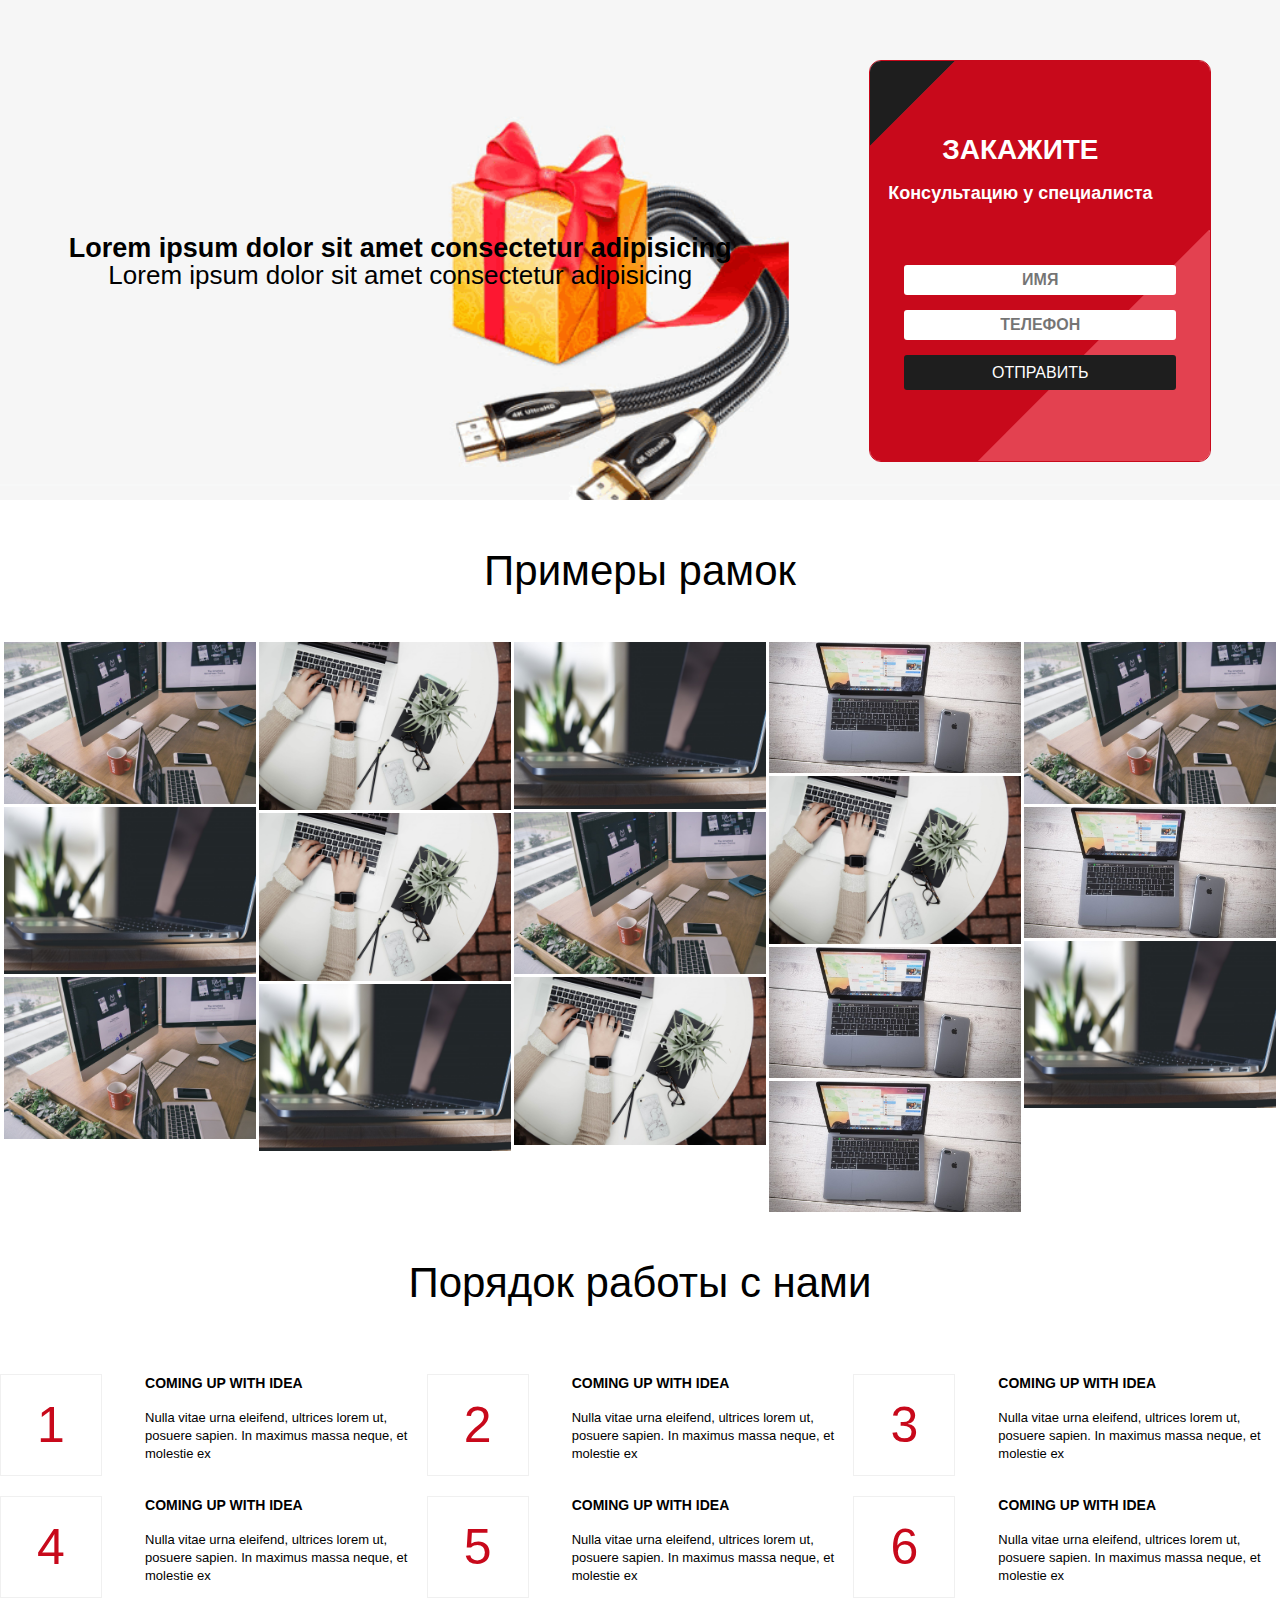
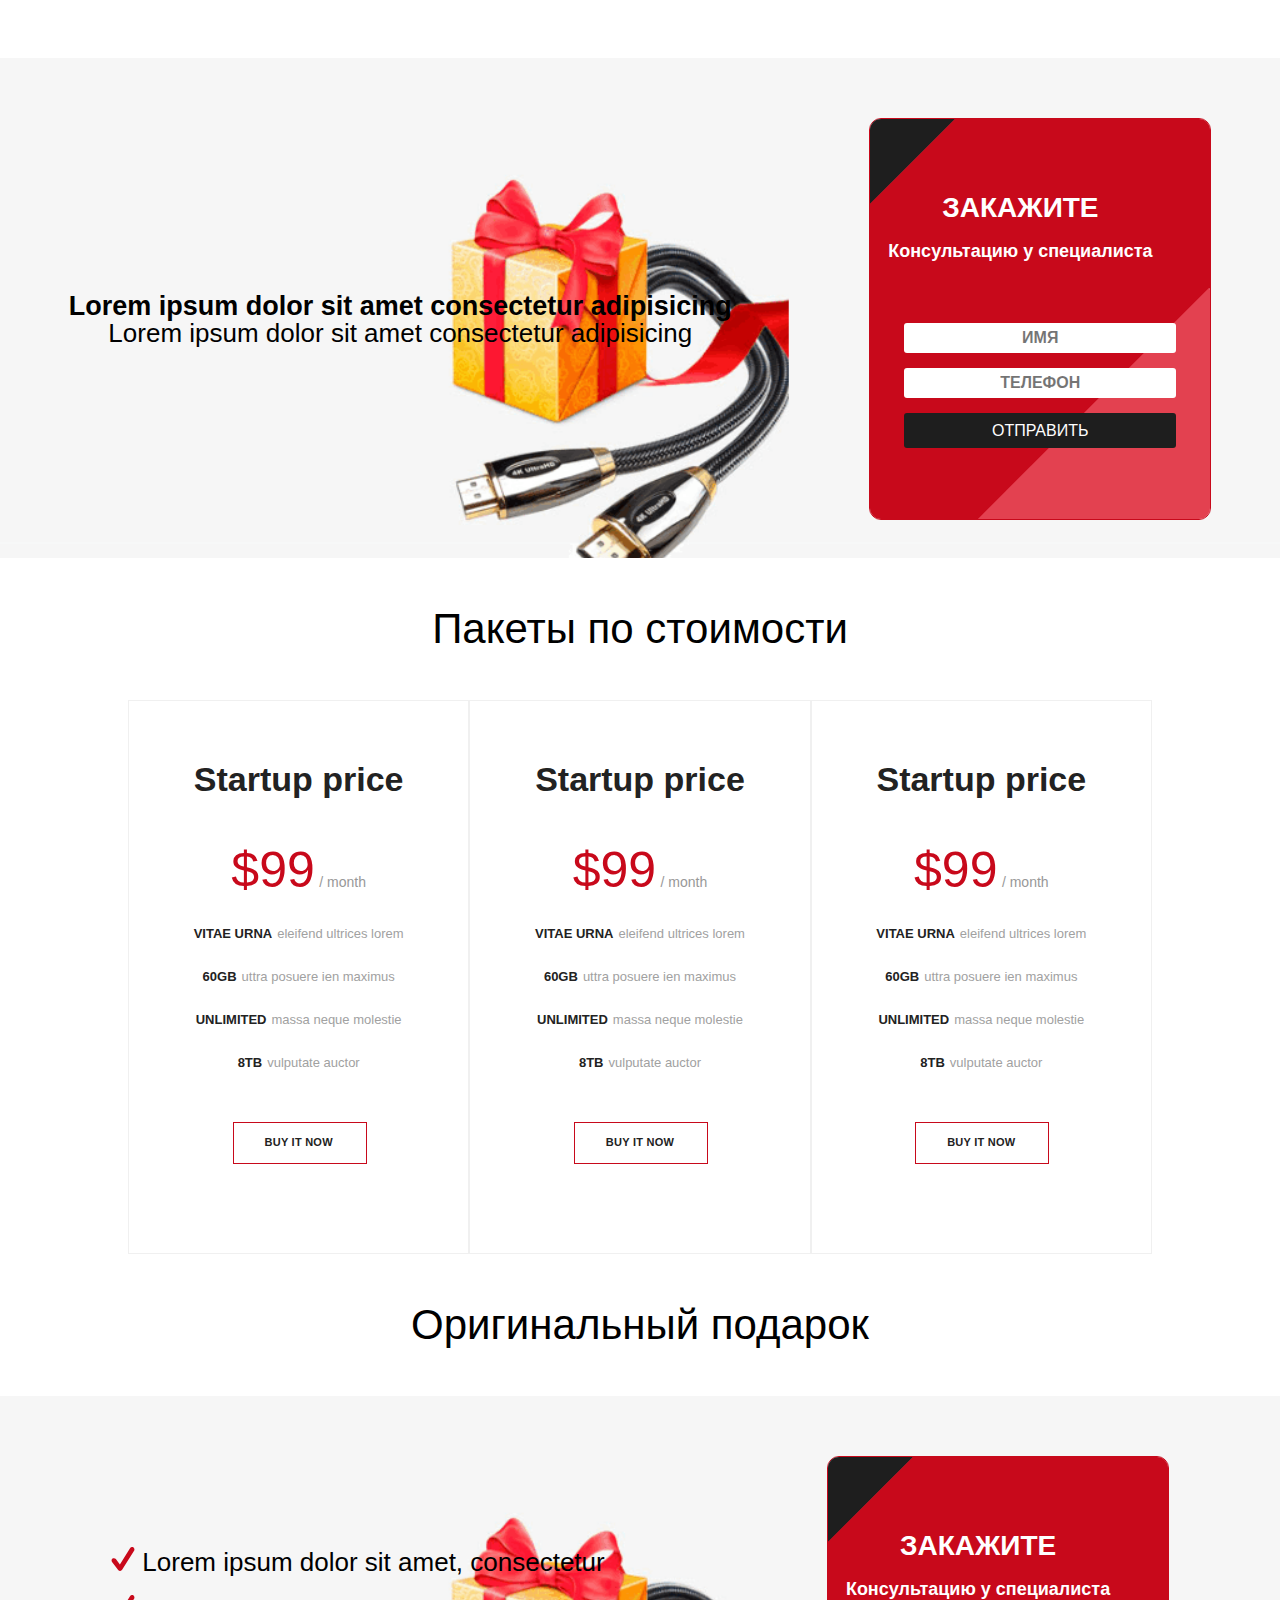
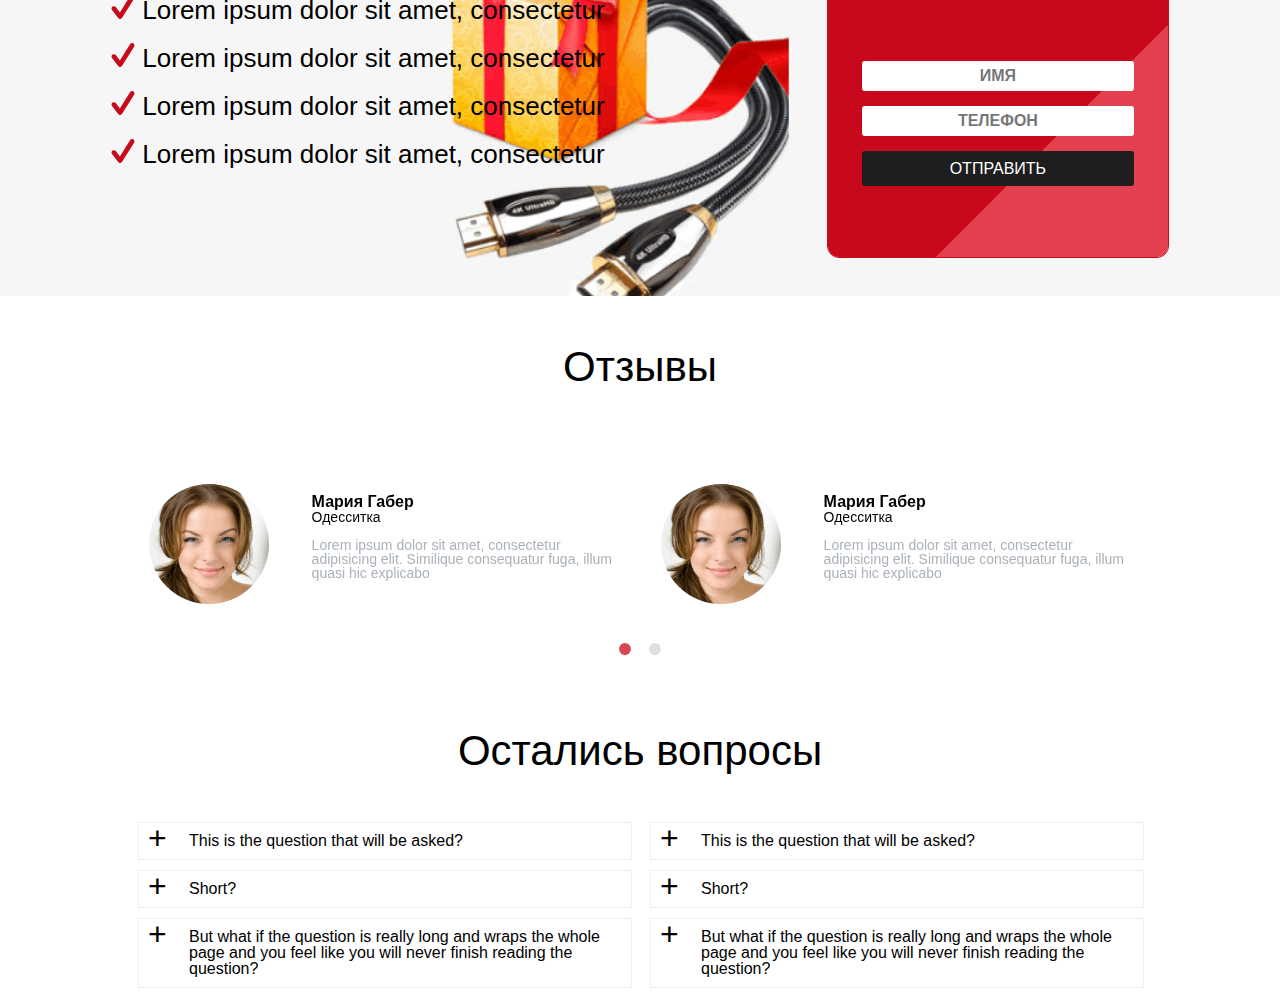
==== avtoramka.by/Individual_framework.html @ f60410a6 "init: add two projects" ====
<!DOCTYPE html>
<html lang="en">

<head>
    <meta charset="UTF-8">
    <meta name="viewport" content="width=device-width, initial-scale=1.0">
    <meta http-equiv="X-UA-Compatible" content="ie=edge">
    <title>Индивидуальные рамки</title>
    <link rel="stylesheet" type="text/css" href="css/normalize.css">
    <link rel="stylesheet" type="text/css" href="css/reset.css">
    <link rel="stylesheet" type="text/css" href="css/Individual_framework.css">
    <link rel='stylesheet' type="text/css" href='lib/unitegallery/css/unite-gallery.css' type='text/css' />
    <link rel='stylesheet' type="text/css" href='lib/unitegallery/ug-theme-tiles.js' type='text/css' />
    <link rel="stylesheet" type="text/css" href="lib/slick/slick.css"/>
    <link rel="stylesheet" type="text/css" href="lib/slick/slick-theme.css"/>
</head>

<body>
    <section class="promotional_offers">
        <div class="promotional_offers_bg">
            <div class="promotional_offers_bg_in">
                <div class="promotional_offers_text">
                    <div class="promotional_offers_span_h1">
                        Lorem ipsum dolor sit amet consectetur adipisicing
                    </div>
                    <div class="promotional_offers_span_text">
                        Lorem ipsum dolor sit amet consectetur adipisicing
                    </div>
                </div>
                <div class="offers_window">
                    <div class="black_elem_offers"></div>
                    <div class="red_elem_offers"></div>
                    <div class="red_lite_elem_offers"></div>
                    <div class="offers_window_text">
                        <div class="offers_window_text_one">ЗАКАЖИТЕ</div>
                        <div class="offers_window_text_two">Консультацию у специалиста</div>
                    </div>
                    <form action="" class="offers_window_form">
                        <input type="text" name="name" class="offers_window_input" placeholder="ИМЯ">
                        <input type="tel" name="tel" class="offers_window_input" placeholder="ТЕЛЕФОН">
                        <input type="submit" class="offers_window_submit" value="ОТПРАВИТЬ">
                    </form>
                </div>
            </div>
        </div>
    </section>
    <div class="container">
        <h2 class="class_h2">Примеры рамок</h2>
    </div>
    <div id="gallery" style="display:none;">

        <img alt="Image 1 Title" src="assets/img/mac_1.jpg" data-image="assets/img/mac_1.jpg"
            data-description="assets/img/mac_1.jpg" class="zoom_gallery">

        <img alt="Image 2 Title" src="assets/img/mac_2.jpg" data-image="assets/img/mac_2.jpg"
            data-description="assets/img/mac_2.jpg">

        <img alt="Image 2 Title" src="assets/img/mac_3.jpg" data-image="assets/img/mac_3.jpg"
            data-description="assets/img/mac_3.jpg">

        <img alt="Image 2 Title" src="assets/img/mac_4.jpg" data-image="assets/img/mac_4.jpg"
            data-description="assets/img/mac_4.jpg">
        <img alt="Image 1 Title" src="assets/img/mac_1.jpg" data-image="assets/img/mac_1.jpg"
            data-description="assets/img/mac_1.jpg">

        <img alt="Image 2 Title" src="assets/img/mac_2.jpg" data-image="assets/img/mac_2.jpg"
            data-description="assets/img/mac_2.jpg">

        <img alt="Image 2 Title" src="assets/img/mac_3.jpg" data-image="assets/img/mac_3.jpg"
            data-description="assets/img/mac_3.jpg">

        <img alt="Image 2 Title" src="assets/img/mac_4.jpg" data-image="assets/img/mac_4.jpg"
            data-description="assets/img/mac_4.jpg">
        <img alt="Image 1 Title" src="assets/img/mac_1.jpg" data-image="assets/img/mac_1.jpg"
            data-description="assets/img/mac_1.jpg">

        <img alt="Image 2 Title" src="assets/img/mac_2.jpg" data-image="assets/img/mac_2.jpg"
            data-description="assets/img/mac_2.jpg">

        <img alt="Image 2 Title" src="assets/img/mac_3.jpg" data-image="assets/img/mac_3.jpg"
            data-description="assets/img/mac_3.jpg">

        <img alt="Image 2 Title" src="assets/img/mac_4.jpg" data-image="assets/img/mac_4.jpg"
            data-description="assets/img/mac_4.jpg">
        <img alt="Image 1 Title" src="assets/img/mac_1.jpg" data-image="assets/img/mac_1.jpg"
            data-description="assets/img/mac_1.jpg">

        <img alt="Image 2 Title" src="assets/img/mac_2.jpg" data-image="assets/img/mac_2.jpg"
            data-description="assets/img/mac_2.jpg">

        <img alt="Image 2 Title" src="assets/img/mac_3.jpg" data-image="assets/img/mac_3.jpg"
            data-description="assets/img/mac_3.jpg">

        <img alt="Image 2 Title" src="assets/img/mac_4.jpg" data-image="assets/img/mac_4.jpg"
            data-description="assets/img/mac_4.jpg">

    </div>
    <div class="container">
        <h2 class="class_h2">Порядок работы с нами</h2>
    </div>
    <div class="advantages_block">
        <div class="advantages">
            <div class="advantages_numb_in">
                <div class="advantages_numb">
                    1
                </div>
                <div class="advantages_numb_text">
                    <h4 class="advantages_numb_h4">COMING UP WITH IDEA</h4>
                    <p class="advantages_numb_p">Nulla vitae urna eleifend, ultrices lorem ut, posuere sapien. In
                        maximus massa neque, et molestie ex</p>
                </div>
            </div>
            <div class="advantages_numb_in">
                <div class="advantages_numb">
                    2
                </div>
                <div class="advantages_numb_text">
                    <h4 class="advantages_numb_h4">COMING UP WITH IDEA</h4>
                    <p class="advantages_numb_p">Nulla vitae urna eleifend, ultrices lorem ut, posuere sapien. In
                        maximus massa neque, et molestie ex</p>
                </div>
            </div>
            <div class="advantages_numb_in">
                <div class="advantages_numb">
                    3
                </div>
                <div class="advantages_numb_text">
                    <h4 class="advantages_numb_h4">COMING UP WITH IDEA</h4>
                    <p class="advantages_numb_p">Nulla vitae urna eleifend, ultrices lorem ut, posuere sapien. In
                        maximus massa neque, et molestie ex</p>
                </div>
            </div>
        </div>
        <div class="advantages">
            <div class="advantages_numb_in">
                <div class="advantages_numb">
                    4
                </div>
                <div class="advantages_numb_text">
                    <h4 class="advantages_numb_h4">COMING UP WITH IDEA</h4>
                    <p class="advantages_numb_p">Nulla vitae urna eleifend, ultrices lorem ut, posuere sapien. In
                        maximus massa neque, et molestie ex</p>
                </div>
            </div>
            <div class="advantages_numb_in">
                <div class="advantages_numb">
                    5
                </div>
                <div class="advantages_numb_text">
                    <h4 class="advantages_numb_h4">COMING UP WITH IDEA</h4>
                    <p class="advantages_numb_p">Nulla vitae urna eleifend, ultrices lorem ut, posuere sapien. In
                        maximus massa neque, et molestie ex</p>
                </div>
            </div>
            <div class="advantages_numb_in">
                <div class="advantages_numb">
                    6
                </div>
                <div class="advantages_numb_text">
                    <h4 class="advantages_numb_h4">COMING UP WITH IDEA</h4>
                    <p class="advantages_numb_p">Nulla vitae urna eleifend, ultrices lorem ut, posuere sapien. In
                        maximus massa neque, et molestie ex</p>
                </div>
            </div>
        </div>
    </div>
    <section class="promotional_offers">
        <div class="promotional_offers_bg">
            <div class="promotional_offers_bg_in">
                <div class="promotional_offers_text">
                    <div class="promotional_offers_span_h1">
                        Lorem ipsum dolor sit amet consectetur adipisicing
                    </div>
                    <div class="promotional_offers_span_text">
                        Lorem ipsum dolor sit amet consectetur adipisicing
                    </div>
                </div>
                <div class="offers_window">
                    <div class="black_elem_offers"></div>
                    <div class="red_elem_offers"></div>
                    <div class="red_lite_elem_offers"></div>
                    <div class="offers_window_text">
                        <div class="offers_window_text_one">ЗАКАЖИТЕ</div>
                        <div class="offers_window_text_two">Консультацию у специалиста</div>
                    </div>
                    <form action="" class="offers_window_form">
                        <input type="text" name="name" class="offers_window_input" placeholder="ИМЯ">
                        <input type="tel" name="tel" class="offers_window_input" placeholder="ТЕЛЕФОН">
                        <input type="submit" class="offers_window_submit" value="ОТПРАВИТЬ">
                    </form>
                </div>
            </div>
        </div>
    </section>
    <div class="container">
        <h2 class="class_h2">Пакеты по стоимости</h2>
    </div>
    <div class="container">
        <div class="Packages">
            <div class="Packages_in">
                <div class="price-item">
                    <h3 class="packages_h3">Startup price</h3>
                    <p class="hide-more-text">Lorem ipsum dolor sit amet, consec tetur adipiscing elit. Curabitur
                        feugiat feugiat and brane</p>
                    <p class="price-val">
                        <strong>$99</strong>
                        <span>/ month</span>
                    </p>
                    <ul>
                        <li><span>vitae urna</span>eleifend ultrices lorem</li>
                        <li><span>60Gb</span>uttra posuere ien maximus</li>
                        <li><span>unlimited</span>massa neque molestie</li>
                        <li><span>8Tb</span>vulputate auctor</li>
                    </ul>
                    <div role="button">
                        <a href="#" class="btn btn-primary" role="button">buy it now</a>
                    </div>
                    <p class="hide-text">* eleifend ultrices lorem uttra posuere sapien maximus massa neque, et molestie
                        ex vulputate auctor</p>
                </div>
                <div class="price-item">
                    <h3 class="packages_h3">Startup price</h3>
                    <p class="hide-more-text">Lorem ipsum dolor sit amet, consec tetur adipiscing elit. Curabitur
                        feugiat feugiat and brane</p>
                    <p class="price-val">
                        <strong>$99</strong>
                        <span>/ month</span>
                    </p>
                    <ul>
                        <li><span>vitae urna</span>eleifend ultrices lorem</li>
                        <li><span>60Gb</span>uttra posuere ien maximus</li>
                        <li><span>unlimited</span>massa neque molestie</li>
                        <li><span>8Tb</span>vulputate auctor</li>
                    </ul>
                    <div role="button">
                        <a href="#" class="btn btn-primary" role="button">buy it now</a>
                    </div>
                    <p class="hide-text">* eleifend ultrices lorem uttra posuere sapien maximus massa neque, et molestie
                        ex vulputate auctor</p>
                </div>
                <div class="price-item">
                    <h3 class="packages_h3">Startup price</h3>
                    <p class="hide-more-text">Lorem ipsum dolor sit amet, consec tetur adipiscing elit. Curabitur
                        feugiat feugiat and brane</p>
                    <p class="price-val">
                        <strong>$99</strong>
                        <span>/ month</span>
                    </p>
                    <ul>
                        <li><span>vitae urna</span>eleifend ultrices lorem</li>
                        <li><span>60Gb</span>uttra posuere ien maximus</li>
                        <li><span>unlimited</span>massa neque molestie</li>
                        <li><span>8Tb</span>vulputate auctor</li>
                    </ul>
                    <div role="button">
                        <a href="#" class="btn btn-primary" role="button">buy it now</a>
                    </div>
                    <p class="hide-text">* eleifend ultrices lorem uttra posuere sapien maximus massa neque, et molestie
                        ex vulputate auctor</p>
                </div>
            </div>
        </div>
    </div>
    <div class="container">
        <h2 class="class_h2">Оригинальный подарок</h2>
    </div>
    <section class="promotional_offers">
        <div class="promotional_offers_bg">
            <div class="promotional_offers_bg_in">
                <div class="promotional_offers_text">
                    <ul class="gift_list_style">
                        <li>
                            Lorem ipsum dolor sit amet, consectetur
                        </li>
                        <li>
                            Lorem ipsum dolor sit amet, consectetur
                        </li>
                        <li>
                            Lorem ipsum dolor sit amet, consectetur
                        </li>
                        <li>
                            Lorem ipsum dolor sit amet, consectetur
                        </li>
                        <li>
                            Lorem ipsum dolor sit amet, consectetur
                        </li>

                    </ul>
                </div>
                <div class="offers_window offers_window_second">
                    <div class="black_elem_offers"></div>
                    <div class="red_elem_offers"></div>
                    <div class="red_lite_elem_offers"></div>
                    <div class="offers_window_text">
                        <div class="offers_window_text_one">ЗАКАЖИТЕ</div>
                        <div class="offers_window_text_two">Консультацию у специалиста</div>
                    </div>
                    <form action="" class="offers_window_form">
                        <input type="text" name="name" class="offers_window_input" placeholder="ИМЯ">
                        <input type="tel" name="tel" class="offers_window_input" placeholder="ТЕЛЕФОН">
                        <input type="submit" class="offers_window_submit" value="ОТПРАВИТЬ">
                    </form>
                </div>
            </div>
        </div>
    </section>
    <div class="container margin_for_reviews">
        <h2 class="class_h2">Отзывы</h2>
    </div>
    <div class="reviews-block">
            <div class="reviews">
                <div class="review flex">
                    <div class="review-photo"></div>
                    <div class="review-info">
                        <div class="review-author-name">Мария Габер</div>
                        <div class="review-author-status">Одесситка</div>
                        <div class="review-text">Lorem ipsum dolor sit amet, consectetur adipisicing elit. Similique
                            consequatur fuga, illum quasi hic explicabo</div>
                    </div>
                </div>
                <div class="review flex">
                    <div class="review-photo"></div>
                    <div class="review-info">
                        <div class="review-author-name">Мария Габер</div>
                        <div class="review-author-status">Одесситка</div>
                        <div class="review-text">Lorem ipsum dolor sit amet, consectetur adipisicing elit. Similique
                            consequatur fuga, illum quasi hic explicabo</div>
                    </div>
                </div>
                <div class="review flex">
                    <div class="review-photo"></div>
                    <div class="review-info">
                        <div class="review-author-name">Мария Габер</div>
                        <div class="review-author-status">Одесситка</div>
                        <div class="review-text">Lorem ipsum dolor sit amet, consectetur adipisicing elit. Similique
                            consequatur fuga, illum quasi hic explicabo</div>
                    </div>
                </div>
            </div>
        </div>
    <div class="container">
        <h2 class="class_h2">Остались вопросы</h2>
    </div>
    <div class="container">
        <div class="faq_block">
            <div class="content">
                    <div>
                        <input type="checkbox" id="question1" name="q" class="questions">
                        <div class="plus">+</div>
                        <label for="question1" class="question">
                            This is the question that will be asked?
                        </label>
                        <div class="answers">
                            What if the answer is really long and wraps the whole page and you never want to finish it
                            but you have to because its the answer!
                        </div>
                    </div>

                    <div>
                        <input type="checkbox" id="question2" name="q" class="questions">
                        <div class="plus">+</div>
                        <label for="question2" class="question">
                            Short?
                        </label>
                        <div class="answers">
                            short!
                        </div>
                    </div>

                    <div>
                        <input type="checkbox" id="question3" name="q" class="questions">
                        <div class="plus">+</div>
                        <label for="question3" class="question">
                            But what if the question is really long and wraps the whole page and you feel like you will
                            never finish reading the question?
                        </label>
                        <div class="answers">
                            This is the answer!
                        </div>
                    </div>
            </div>
            <div class="content">
                    <div>
                        <input type="checkbox" id="question4" name="q" class="questions">
                        <div class="plus">+</div>
                        <label for="question4" class="question">
                            This is the question that will be asked?
                        </label>
                        <div class="answers">
                            What if the answer is really long and wraps the whole page and you never want to finish it
                            but you have to because its the answer!
                        </div>
                    </div>

                    <div>
                        <input type="checkbox" id="question5" name="q" class="questions">
                        <div class="plus">+</div>
                        <label for="question5" class="question">
                            Short?
                        </label>
                        <div class="answers">
                            short!
                        </div>
                    </div>

                    <div>
                        <input type="checkbox" id="question6" name="q" class="questions">
                        <div class="plus">+</div>
                        <label for="question6" class="question">
                            But what if the question is really long and wraps the whole page and you feel like you will
                            never finish reading the question?
                        </label>
                        <div class="answers">
                            This is the answer!
                        </div>
                    </div>
            </div>    
        </div>
    </div>
    <script type='text/javascript' src='http://ajax.googleapis.com/ajax/libs/jquery/1.11.1/jquery.min.js'></script>
    <script type='text/javascript' src='lib/unitegallery/unitegallery.min.js'></script>
    <script type='text/javascript' src='lib/unitegallery/ug-theme-tiles.js'></script>
    <script type='text/javascript' src='lib/slick/reviews.js'></script>
    <script type='text/javascript' src='lib/slick/slick.min.js'></script>
    <script type="text/javascript">
        jQuery(document).ready(function () {
            jQuery("#gallery").unitegallery();
            tiles_type: "justified"
        });
    </script>
</body>

</html>
---- avtoramka.by/css/Individual_framework.css ----
body{font-family:Lato,sans-serif}
.container{width:80%;margin:0 auto}
.promotional_offers{position:relative}
.promotional_offers_bg{background:url(../assets/img/14.-2-1024x435.png) center center;background-repeat:no-repeat;background-size:cover;width:100%;min-height:500px;position:relative}
.promotional_offers_bg_in{display:flex;justify-content:space-around;flex-wrap:wrap;position:relative;top:60px}
.promotional_offers_text{display:flex;flex-direction:column;justify-content:center;align-items:center}
.promotional_offers_span_h1{display:inline-block;font-size:32px;font-weight:900}
.promotional_offers_span_text{display:inline-block;font-size:26px}
.offers_window{width:340px;height:400px;border:1px solid #c8091b;overflow:hidden;border-radius:12px;position:relative}
.black_elem_offers{width:250px;height:60px;background-color:#1e1e1e;transform:rotate(135deg);position:relative;right:112px}
.red_elem_offers{width:656px;height:300px;background-color:#c8091b;transform:rotate(135deg);position:relative;right:241px}
.red_lite_elem_offers{width:356px;height:300px;background-color:#e34150;transform:rotate(135deg);position:relative;left:141px;bottom:109px}
.offers_window_text{position:absolute;top:75px;left:18px;text-align:center}
.offers_window_form{position:absolute;top:189px;text-align:center}
.offers_window_text_one{font-size:28px;font-weight:900;font-family:Lato,sans-serif;color:#fff}
.offers_window_text_two{font-size:18px;font-weight:900;font-family:Lato,sans-serif;color:#fff; margin-top: 20px;}
.offers_window_input{width:80%;height:30px;border-radius:3px;border:none;outline:0;margin-top:15px;text-align:center;font-weight:900}
.offers_window_submit{width:80%;height:35px;border-radius:3px;border:none;outline:0;background:#1e1e1e;color:#fff;margin-top:15px;cursor:pointer}
.class_h2{font-size:42px;width:100%;text-align:center;margin:50px 0}
.ug-thumb-wrapper.ug-tile.ug-tile-clickable:hover{transform:scale(1.03);transition:.5s}
.advantages_block{flex-wrap:wrap;margin-bottom:60px}
.advantages{display:flex;justify-content:center}
.advantages_numb{position:relative;flex-basis:100px;border:1px solid #f0f0f0;font-size:50px;line-height:2em;font-weight:500;text-align:center;color:#c8091b}
.advantages_numb_in{flex-basis:426.66px;justify-content:space-between;display:flex;margin-top:20px;margin-right:15px}
.advantages_numb_h4{font-size:14px;line-height:1.4em;text-align:left;padding-bottom:15px;text-transform:uppercase;font-weight:900}
.advantages_numb_text{flex-basis:266.66px}
.advantages_numb_p{font-size:13px;line-height:1.4em;text-align:left;margin-bottom:0}
.Packages{width:100%}
.Packages_in{display:flex;flex-basis:1208.72px;justify-content:space-between}
.packages_cart{flex-basis:297.98px;background:#fff;z-index:2;text-align:center;border:1px solid #f0f0f0;padding:55px 40px 70px;transition:all .35s ease-out;-webkit-transition:all .35s ease-out;-ms-transition:all .35s ease-out}
.packages_h3{margin:0;color:#222;font-weight:700;text-align:center;font-size:34px;line-height:1.4em;padding-bottom:25px}
.price-val span{font-size:14px;color:#989898}
.price-val strong{font-size:50px;line-height:1em;display:inline-block;font-weight:500;color:#c8091b}
.price-val{padding-bottom:30px}
.price-item-wrap{position:relative;width:100%;height:510px}
.price-item{position:relative;flex-basis:297.98px;background:#fff;z-index:2;text-align:center;border:1px solid #f0f0f0;padding:55px 40px 70px;transition:all .35s ease-out;-webkit-transition:all .35s ease-out;-ms-transition:all .35s ease-out}
.price-item h3{font-size:34px;line-height:1.4em;padding-bottom:25px}
.price-val{padding-bottom:30px}
.price-val b,.price-val strong{font-size:50px;line-height:1em;display:inline-block;font-weight:500}
.price-val span{font-size:14px;color:#989898}
.price-item ul{padding-bottom:20px}
.price-item ul li{font-size:13px;color:#a1a1a1;line-height:1.4em;padding-bottom:25px}
.price-item ul li span{font-weight:700;color:#222;text-transform:uppercase;padding-right:5px}
.price-item .hide-text{color:#a1a1a1;display:inline-block;position:relative;width:100%;overflow:hidden;visibility:hidden;opacity:0;height:0;transition:all .35s ease-out;-webkit-transition:all .35s ease-out;-ms-transition:all .35s ease-out}
.hide-more-text{display:inline-block;position:relative;width:100%;overflow:hidden;visibility:hidden;opacity:0;height:0;transition:all .35s ease-out;-webkit-transition:all .35s ease-out;-ms-transition:all .35s ease-out}
@media (min-width:992px){
.is-builder .hide-more-text,.is-builder .hide-text,.price-item:hover .hide-more-text,.price-item:hover .hide-text{visibility:visible;opacity:1}
.is-builder .hide-more-text,.price-item:hover .hide-more-text{margin-bottom:30px;height:70px}
.is-builder .hide-text,.price-item:hover .hide-text{height:65px;margin-top:30px}
.is-builder .price-item,.price-item:hover{margin-top:-100px}
.is-builder .price-item,.price-item:hover{left:0;right:0}
}
@media (max-width:992px){
.price-item-wrap{height:auto}
.price-item{left:auto;position:relative;right:auto;margin-bottom:50px}
}
@media (max-width:766px){
.price-item{padding:45px 30px 40px}
.price-item h3{font-size:26px;line-height:1.1em}
.price-val b,.price-val strong{font-size:40px;line-height:1em}
}
.btn-primary{height:50px;line-height:50px;padding:14px 32px;text-align:center;font-size:11px;text-transform:uppercase;font-weight:600;letter-spacing:.25px;color:#222;background:0 0;position:relative;border:0 none;outline:0;transition:all .25s ease-out;-webkit-transition:all .25s ease-out;-ms-transition:all .25s ease-out;text-decoration:none}
.btn-primary:before{content:'';position:absolute;left:0;top:0;width:100%;height:100%;border:1px solid #222;transform:scale(1.2);-webkit-transform:scale(1.2);-ms-transform:scale(1.2);transform-origin:center center;z-index:5;transition:all .25s ease-out;-webkit-transition:all .25s ease-out;-ms-transition:all .25s ease-out;opacity:0}
.btn-primary:after{content:'';position:absolute;left:0;top:0;width:100%;height:100%;border:1px solid #c8091b;transform-origin:center center;z-index:5;transition:all .3s ease-out;-webkit-transition:all .3s ease-out;-ms-transition:all .25s ease-out}
.btn-primary:hover:before{transform:scale(1);-webkit-transform:scale(1);-ms-transform:scale(1);opacity:1}
.btn-primary:hover:after{transform:scale(.8);-webkit-transform:scale(.8);-ms-transform:scale(.8);opacity:0}
.btn-primary:hover{color:#c8091b}
.btn-primary.input-send{border:1px solid #fff}
.btn-primary.input-send:hover{border-color:#222;color:#fff}
.btn-primary.input-send.white-b{border-color:#fff;color:#fff}
.btn-primary.input-send.white-b:hover{color:#222;border-color:#222}
.gift_list_style li{font-size:26px;margin:20px 0}
.gift_list_style ::before{content:url(../assets/img/svg/checkmark_83735.svg);width:1.5rem;height:1.5rem;display:inline-block}
.reviews-block{background-color:#fff;padding:1em;max-width:80%;margin:0 auto}
.review.flex{display:flex !important;height: 180px;justify-content:space-around;align-items:center}
.review{outline:0}
.review-photo{background-image:url(../assets/img/author-photo.jpg);background-repeat:no-repeat;background-position:50%;border-radius:50%;background-size:cover;width:120px;height:120px}
.review-info{max-width:60%;font-size:14px}
.review-author-name{font-weight:600;font-size:16px}
.review-author-status{font-size:14px}
.review-text{padding:1em 0;color:#abb2b9}
.faq_block{display:flex}
.content{width:50%;padding:20px;padding:0 60px 0 0;margin:0 10px}
.centerplease{margin:0 auto;max-width:270px;font-size:40px}
.question{position:relative;background:0 0;border:1px solid #f0f0f0;margin:0;padding:10px 10px 10px 50px;display:block;width:100%;cursor:pointer}
.answers{padding:0 15px;margin:5px 0;height:0;overflow:hidden;z-index:-1;position:relative;opacity:0;-webkit-transition:.7s ease;-moz-transition:.7s ease;-o-transition:.7s ease;transition:.7s ease}
.questions:checked~.answers{height:auto;opacity:1;padding:15px}
.plus{position:absolute;margin-left:10px;z-index:5;font-size:2em;line-height:100%;-webkit-user-select:none;-moz-user-select:none;-ms-user-select:none;-o-user-select:none;user-select:none;-webkit-transition:.3s ease;-moz-transition:.3s ease;-o-transition:.3s ease;transition:.3s ease}
.questions:checked~.plus{-webkit-transform:rotate(45deg);-moz-transform:rotate(45deg);-o-transform:rotate(45deg);transform:rotate(45deg)}
.questions{display:none}
@media (max-width:1400px){
.promotional_offers_span_h1{font-size:27px}
}
@media (max-width:1120px){
.promotional_offers{height:940px}
.offers_window{position:relative;top:444px}
.promotional_offers_text{position:relative;top:169px}
.offers_window_second{top:390px!important}
.margin_for_reviews{margin-top:210px}
.gift_list_style{width: 762.47px;text-align: center;}
.advantages{flex-wrap: wrap;}
.promotional_offers_text {text-align: center;}
}
@media (max-width:900px){
    .Packages_in {
        flex-wrap: wrap;
        justify-content: center;
    }
    .faq_block {
        flex-wrap: wrap;
        justify-content: center;
    }
    .gift_list_style {
        width: 100%;
    }
    .class_h2 {
        font-size: 35px;
    }
}
@media (max-width: 500px){
    .review-photo {
        display: none;
    }
    }

@media (max-width: 414px){
    .promotional_offers {
        height: 1045px;
    }
    }
@media (max-width: 375px){
.promotional_offers {
    height: 1040px;
}
}
---- avtoramka.by/lib/unitegallery/css/unite-gallery.css ----
.---------Protection--------{}

.ug-gallery-wrapper, 
.ug-gallery-wrapper *{
	transition: all !important;
	-o-transition: all !important;
	-webkit-transition: all;
	-moz-transition: all !important;
	-ms-transition: all !important;
	max-width:none;
}

.ug-gallery-wrapper{
	z-index:0;
} 

.ug-item-wrapper img{
	width:auto;
	max-width:none;
	margin:0px;
	padding:0px;
}

.ug-videoplayer-wrapper video{
	height:100%;
	width:100%;
	visibility: visible !important;
}


.---------General_Styles--------{}

.ug-rtl{
	direction:rtl;
}

.ug-gallery-wrapper{
	overflow:hidden;
	position:relative;
	font-family:Arial, Helvetica, sans-serif;
}

.ug-error-message{
	text-align:center;
	padding-top:30px;
	padding-bottom:30px;
	font-size:20px;
	color:#F30D0D;
}

.ug-error-message-wrapper{
	width:100%;
	height:100%;
	border:1px solid black;
}

.ug-gallery-wrapper .ug-canvas-pie{
	position:absolute;
	z-index:4;
}

.ug-gallery-wrapper .ug-progress-bar{
	position:absolute;
	overflow:hidden;
	z-index:4;
}

.ug-gallery-wrapper .ug-progress-bar-inner{
	xposition:absolute;
}

.ug-gallery-wrapper.ug-fullscreen{
	height: 100% !important;
	width: 100% !important;
	max-width:none !important;
	max-height:none !important;
}

.ug-gallery-wrapper.ug-fake-fullscreen{
	position: fixed !important;
	height: auto !important;
	width: auto !important;
	max-width:none !important;
	max-height:none !important;
	margin: 0px !important;
	padding: 0px !important;
	top: 0px !important;
	left: 0px !important;
	bottom: 0px !important;
	right: 0px !important;
	z-index: 999999 !important;
}

.ug-body-fullscreen{
	overflow: hidden !important;
	height: 100% !important;
	width: 100% !important;
	margin:0px !important;
	padding:0px !important;	
}

.ug-gallery-wrapper .ug-preloader-trans{
	display:block;
	height:35px;
	width:32px;
	height:32px;
	background-image:url('../images/loader_skype_trans.gif');
	background-repeat:no-repeat;
}


.--------------SLIDER------------------{}

.ug-gallery-wrapper .ug-slider-wrapper{
	position:absolute;
	overflow:hidden;
	z-index:1;
	background-color:#000000;
}


.ug-slider-wrapper .ug-slide-wrapper{
	position:absolute;
}

.ug-slide-wrapper.ug-slide-clickable{
	cursor:pointer;
}

.ug-slider-wrapper .ug-slider-inner{
	position:absolute;
	z-index:0;
}

.ug-slider-wrapper .ug-item-wrapper{
	position:absolute;
	overflow:hidden;
}

.ug-slider-wrapper,
.ug-item-wrapper img{
	
	-webkit-user-select: none;	/* make unselectable */         
	-moz-user-select: none; 
	-ms-user-select: none;	
	max-width:none !important;
	box-sizing:border-box;
}

.ug-slider-wrapper .ug-slider-preloader{
	position:absolute;
	z-index:1;
	border:2px solid #ffffff;
	border-radius:6px;
	background-color:#ffffff;
	background-position:center center;
	background-repeat:no-repeat;
}

.ug-slider-preloader.ug-loader1{
	width:30px;
	height:30px;
	background-image:url('../images/loader-white1.gif');
}

.ug-slider-preloader.ug-loader1.ug-loader-black{
	background-image:url('../images/loader-black1.gif');	
}
	
.ug-slider-preloader.ug-loader2{
	width:32px;
	height:32px;
	background-image:url('../images/loader-white2.gif');
}

.ug-slider-preloader.ug-loader2.ug-loader-black{
	background-image:url('../images/loader-black2.gif');	
}

.ug-slider-preloader.ug-loader3{
	width:38px;
	height:38px;
	background-image:url('../images/loader-white3.gif');
}

.ug-slider-preloader.ug-loader3.ug-loader-black{
	background-image:url('../images/loader-black3.gif');	
}

.ug-slider-preloader.ug-loader4{
	width:32px;
	height:32px;
	background-image:url('../images/loader-white4.gif');
	background-color:white;
}

.ug-slider-preloader.ug-loader4.ug-loader-black{
	background-image:url('../images/loader-black4.gif');	
}

.ug-slider-preloader.ug-loader5{
	width:60px;
	height:8px;
	background-image:url('../images/loader-white5.gif');
	background-color:white;
	border:none;
	border-radius:0px;
}

.ug-slider-preloader.ug-loader5.ug-loader-black{
	background-image:url('../images/loader-black5.gif');
	border:2px solid #000000;
}

.ug-slider-preloader.ug-loader6{
	width:32px;
	height:32px;
	background-image:url('../images/loader-white6.gif');
}

.ug-slider-preloader.ug-loader6.ug-loader-black{
	background-image:url('../images/loader-black6.gif');	
}

.ug-slider-preloader.ug-loader7{
	width:32px;
	height:10px;
	background-image:url('../images/loader-white7.gif');
	border-width:3px;
	border-radius:3px;
}

.ug-slider-preloader.ug-loader7.ug-loader-black{
	background-image:url('../images/loader-black7.gif');	
}

.ug-slider-preloader.ug-loader-black{
	border-color:#000000;
	background-color:#000000;
}

.ug-slider-preloader.ug-loader-nobg{
	background-color:transparent;
}

.ug-slider-wrapper .ug-button-videoplay{
	position:absolute;
	z-index:2;
	cursor:pointer;	
}

.ug-slider-wrapper .ug-button-videoplay.ug-type-square{	
	width:86px;
	height:66px;
	background-image:url('../images/play-button-square.png');
	background-position:0px -66px;
}

.ug-slider-wrapper .ug-button-videoplay.ug-type-square.ug-button-hover{
	background-position:0px 0px;
}


.ug-slider-wrapper .ug-button-videoplay.ug-type-round{	
	width:76px;
	height:76px;
	background-image:url('../images/play-button-round.png');
	opacity:0.9;
	filter: alpha(opacity = 90);
	transition: all 0.3s ease 0s !important;
}


.ug-slider-wrapper .ug-button-videoplay.ug-type-round.ug-button-hover{
	opacity:1;
	filter: alpha(opacity = 100);
	transition: all 0.3s ease 0s !important;
}


.--------------VIDEO_PLAYER------------------{}

.ug-gallery-wrapper .ug-videoplayer{
	position:absolute;
	z-index:100;	
	background-color:#000000;
	background-image:url('../images/loader-black1.gif');	
	background-repeat:no-repeat;
	background-position:center center;
	box-sizing:border-box;
	-moz-box-sizing:border-box;
}

.ug-videoplayer .ug-videoplayer-wrapper{
	width:100%;
	height:100%;
	background-color:#000000;
	background-image:url('../images/loader-black1.gif');	
	background-repeat:no-repeat;
	background-position:center center;
}


.ug-videoplayer .ug-videoplayer-button-close{
	position:absolute;
	height:64px;
	width:64px;
	background-image:url('../images/button-close.png');
	cursor:pointer;
	z-index:1000;
}


.ug-videoplayer .ug-videoplayer-button-close:hover{
	background-position: 0px -64px;
}

.--------------THUMBS_STRIP------------------{}


.ug-gallery-wrapper .ug-thumbs-strip,
.ug-gallery-wrapper .ug-thumbs-grid{
	position:absolute;
	overflow:hidden;
	
	-webkit-user-select: none;	/* make unselectable */         
	-moz-user-select: none; 
	-ms-user-select: none;
	
	xbackground-color:green;
	z-index:10;
}

.ug-thumbs-strip.ug-dragging{
	xcursor: -webkit-grab;
	xcursor: -moz-grab;
}

.ug-gallery-wrapper .ug-thumbs-strip-inner,
.ug-gallery-wrapper .ug-thumbs-grid-inner{
	position:absolute;
}

.ug-thumb-wrapper.ug-thumb-generated{
	position:absolute;
	overflow:hidden;
	
	-webkit-user-select: none;	/* make unselectable */         
	-moz-user-select: none; 
	-ms-user-select: none;
	
	box-sizing:border-box;
	-moz-box-sizing:border-box;
}


.ug-thumb-wrapper.ug-thumb-generated .ug-thumb-loader,
.ug-thumb-wrapper.ug-thumb-generated .ug-thumb-error{
	position:absolute;
	top:0px;
	left:0px;
	background-repeat:no-repeat;
	background-position:center center;
}

.ug-thumb-wrapper .ug-thumb-border-overlay{
	position:absolute;
	top:0px;
	left:0px;
	z-index:4;
	box-sizing:border-box;
	-moz-box-sizing:border-box;
	border-style:solid;
}

.ug-thumb-wrapper .ug-thumb-overlay{
	position:absolute;
	top:0px;
	left:0px;
	z-index:3;
}

.ug-thumb-wrapper.ug-thumb-generated .ug-thumb-loader-dark{
	background-image:url('../images/loader.gif');
}

.ug-thumb-wrapper.ug-thumb-generated .ug-thumb-loader-bright{
	background-image:url('../images/loader_bright.gif');
}

.ug-thumb-wrapper.ug-thumb-generated .ug-thumb-error{
	background-image:url('../images/not_loaded.png');
}

.ug-thumb-wrapper.ug-thumb-generated img{
	position:absolute;
	z-index:1;
	max-width:none !important;
}

.ug-thumb-wrapper.ug-thumb-generated img.ug-thumb-image-overlay{
	position:absolute;
	z-index:2;
	max-width:none !important;
}


/* bw desaturate effect lightweight */
img.ug-bw-effect{
	filter: grayscale(100%);
    filter: url("data:image/svg+xml;utf8,<svg xmlns=\'http://www.w3.org/2000/svg\'><filter id=\'grayscale\'><feColorMatrix type=\'matrix\' values=\'0.3333 0.3333 0.3333 0 0 0.3333 0.3333 0.3333 0 0 0.3333 0.3333 0.3333 0 0 0 0 0 1 0\'/></filter></svg>#grayscale"); /* Firefox 10+, Firefox on Android */	
	-moz-filter: grayscale(100%);
	-webkit-filter: grayscale(100%); 
}

/* blur effect desaturate effect lightweight */
img.ug-blur-effect{
	
	filter: blur(0.8px); 
	-webkit-filter: blur(0.8px);
	-moz-filter: blur(0.8px);
	-o-filter: blur(0.8px);
	-ms-filter: blur(0.8px);    
    filter: url("data:image/svg+xml;utf8,<svg xmlns=\'http://www.w3.org/2000/svg\'><filter id='blur'><feGaussianBlur stdDeviation=\'0.8\' /></filter></svg>#blur"); /* Firefox 10+, Firefox on Android */
	filter:progid:DXImageTransform.Microsoft.Blur(PixelRadius='0.8');
}

img.ug-sepia-effect{
	-webkit-filter: sepia(1);
	-webkit-filter: sepia(100%); -moz-filter: sepia(100%);
	-ms-filter: sepia(100%); -o-filter: sepia(100%);
	filter: url("data:image/svg+xml;utf8,<svg xmlns=\'http://www.w3.org/2000/svg\'><filter id=\'sepia\'><feColorMatrix values=\'0.14 0.45 0.05 0 0 0.12 0.39 0.04 0 0 0.08 0.28 0.03 0 0 0 0 0 1 0\' /></filter></svg>#sepia"); /* Firefox 10+, Firefox on Android */
	filter: sepia(100%);
	background-color: #5E2612;
	filter: alpha(opacity = 50);
	zoom:1;
}


.--------------BULLETS------------------{}


.ug-gallery-wrapper .ug-bullets{
	position: absolute;
	top:0px;
	left:0px;
	margin:0px;
	padding:0px;
}

.ug-gallery-wrapper .ug-bullets .ug-bullet{
	background-repeat:no-repeat;
	cursor:pointer;
	display:block;
	float:left;
	z-index:2;
}

.ug-gallery-wrapper .ug-bullets .ug-bullet:first-child{
	margin-left:0px;
}


.--------------TEXT_PANEL------------------{}

.ug-gallery-wrapper .ug-textpanel{
	position:absolute;
	overflow:hidden;
}

.ug-slider-wrapper .ug-textpanel{
	z-index:2;
}

.ug-gallery-wrapper .ug-textpanel-bg,
.ug-gallery-wrapper .ug-textpanel-title,
.ug-gallery-wrapper .ug-textpanel-description{
	display:block;
	position:absolute;
	margin:0px;
	padding:0px;
}


.ug-gallery-wrapper .ug-textpanel-bg{
	background-color:#000000;
	opacity:0.4;
	filter: alpha(opacity = 40);
	z-index:1;
}

.ug-textpanel-textwrapper{
	overflow:hidden;
}

.ug-gallery-wrapper .ug-textpanel-title{
	font-size:16px;
	font-weight:bold;
	color:white;
	text-align:left;
	z-index:2;	
}

.ug-gallery-wrapper .ug-textpanel-description{
	font-size:14px;
	color:white;
	text-align:left;
	z-index:3;
}


.--------------ZOOM_PANEL------------------{}

.ug-slider-wrapper .ug-zoompanel{
	position:absolute;
	top:200px;
	left:100px;
}

.ug-zoompanel .ug-zoompanel-button{
    background-repeat: no-repeat;
    cursor:pointer;
    display:block;
}


.--------------ZOOM_PANEL_BUTTONS------------------{}

.ug-gallery-wrapper .ug-arrow-left{
	position:absolute;	
	background-repeat:no-repeat;
	display:block;
	cursor:pointer;
}

.ug-gallery-wrapper .ug-arrow-right{
	position:absolute;
	background-repeat:no-repeat;
	cursor:pointer;
}


.--------------GRID_PANEL_AND_ARROWS------------------{}


.ug-gallery-wrapper .ug-grid-panel{
	position:absolute;
    background-color: #000000;
    xbackground-color: blue;

    z-index:2;
}


.ug-gallery-wrapper .ug-grid-panel .grid-arrow{
	position:absolute;
	background-repeat:no-repeat;
	cursor:pointer;
	z-index:11;
}

.ug-gallery-wrapper .ug-grid-panel .grid-arrow.ug-button-disabled{
	cursor:default;	
}


/* handle tip */
.ug-gallery-wrapper .ug-panel-handle-tip{
	position:absolute;
	z-index:13;
	cursor:pointer;
}

.ug-gallery-wrapper .ug-overlay-disabled{
	position:absolute;
	z-index:100;
	width:100%;
	height:100%;
	background-color:#000000;
	opacity: 0.3;
    filter: alpha(opacity=30);	
	background-image:url('../images/cover-grid.png');
}


.--------------STRIP_PANEL------------------{}

.ug-gallery-wrapper .ug-strip-panel{
	position:absolute;
	background-color:#000000;
	z-index:2;
}

.ug-strip-panel .ug-strip-arrow{
	position:absolute;	
	cursor:pointer;
}

.ug-strip-panel .ug-strip-arrow.ug-button-disabled{
	cursor:default;
}


.ug-strip-panel .ug-strip-arrow-tip{
	position:absolute;
}

.--------------TILES------------------{}

.ug-thumb-wrapper.ug-tile{
	display:block;
	position:absolute;
	box-sizing:border-box;
	-moz-box-sizing:border-box;
	overflow:hidden;
	padding:0px;
	margin:0px;
}

.ug-tile .ug-tile-cloneswrapper{
	position:absolute;
	width:0px;
	height:0px;
	top:0px;
	left:0px;
	overflow:hidden;
	opacity:0;
	filter: alpha(opacity = 90);
}


/* transit something */
/* transit fixed size items */
/* transit image overlay */

.ug-tiles-transit.ug-tiles-transition-active .ug-thumb-wrapper.ug-tile,
.ug-tiles-transit.ug-tiles-transition-active .ug-thumb-wrapper.ug-tile .ug-trans-enabled{
	transition: left 0.7s ease 0s, top 0.7s ease 0s, width 0.7s ease 0s, height 0.7s ease 0s !important;
}


.ug-thumb-wrapper.ug-tile.ug-tile-clickable{
	cursor: pointer;
}

.ug-thumb-wrapper.ug-tile .ug-image-container{
	position:absolute;
	overflow:hidden;
	z-index:1;
	top:0px;
	left:0px;
}

.ug-thumb-wrapper.ug-tile img.ug-thumb-image{

	-webkit-user-select: none;	/* make unselectable */         
	-moz-user-select: none; 
	-ms-user-select: none;	
	max-width:none !important;
	max-height:none !important;

	display:block;	
	border:none;
	padding:0px !important;
	margin:0px !important;
	
	width:auto;
	height:auto;
	position:absolute;
}


.ug-thumb-wrapper.ug-tile .ug-tile-image-overlay{
	position:absolute;
	overflow:hidden;
	z-index:2;
	top:0px;
	left:0px;
}

.ug-thumb-wrapper.ug-tile .ug-tile-image-overlay img{
	width:100%;
	max-width:none !important;	
}

.ug-tiletype-justified .ug-thumb-wrapper.ug-tile .ug-tile-image-overlay img{
	height:100%;
	max-width:none !important;	
}

.ug-thumb-wrapper.ug-tile .ug-tile-icon{
	position:absolute;
	width:38px;
	height:38px;
	background-repeat:no-repeat;
	background-position:0 0;
	xbackground-color:green;
	z-index:6;
	top:1px;
	left:1px;
	cursor:pointer;
}

.ug-thumb-wrapper.ug-tile .ug-tile-icon.ug-icon-link{
	background-image:url('../images/icon-link32.png');	
}

.ug-thumb-wrapper.ug-tile .ug-tile-icon.ug-icon-zoom{
	background-image:url('../images/icon-zoom32.png');	
}

.ug-thumb-wrapper.ug-tile .ug-tile-icon.ug-icon-play{
	background-image:url('../images/icon-play32.png');	
}

.ug-thumb-wrapper.ug-tile .ug-tile-icon:hover{
	background-position:0 -38px;
}


.ug-thumbs-grid .ug-tile-image-overlay img{
	width:auto;
	height:auto;
	position:absolute;
	max-width:none !important;
}

/* text panel on tiles*/

.ug-tile .ug-textpanel{
	z-index: 5;
	cursor:default;
}

.ug-tile.ug-tile-clickable .ug-textpanel{
	cursor:pointer;
}

.ug-tile .ug-textpanel-title{
	font-size:14px;
	font-weight:bold;
}

.--------------CAROUSEL------------------{}

.ug-gallery-wrapper .ug-carousel-wrapper{
	position:absolute;
	overflow:hidden;
}

.ug-gallery-wrapper .ug-carousel-inner{
	position:absolute;
}


.------------------LIGHTBOX---------------------{}

.ug-gallery-wrapper.ug-lightbox{
	display: none;
	position: fixed;
    border: none;
    padding:0px;
    margin:0px;
    outline: invert none medium;
    overflow: hidden;
    top: 0;
    left: 0;
	width: 100%;
    height: 100%;
	max-width:none !important;
	max-height:none !important;
    z-index: 999999;
}

.ug-lightbox .ug-lightbox-top-panel{
	position:absolute;
	z-index:2;
}

.ug-lightbox .ug-lightbox-top-panel-overlay{
	width:100%;
	height:100%;
	position:absolute;
	background-color:#000000;
	opacity:0.4;
	filter: alpha(opacity=40);
}


.ug-lightbox .ug-lightbox-overlay{
	z-index:1;
	width:100%;
	height:100%;
    background-color:#000000;
    opacity:1;
}

.ug-lightbox .ug-slider-wrapper{
	z-index:1;
	xbackground-color:green;
	background-color:transparent !important;
}

.ug-lightbox .ug-textpanel{
	z-index: 2;
}


.ug-lightbox .ug-lightbox-arrow-left,
.ug-lightbox .ug-lightbox-arrow-right{
	position:absolute;
	width:50px;
	height:55px;
	background-repeat:no-repeat;
	background-image:url('../images/lightbox-arrow-left.png');
	background-position:0px 0px;
	z-index:3;
	cursor:pointer;
}

.ug-lightbox .ug-lightbox-arrow-right{
	background-image:url('../images/lightbox-arrow-right.png');
}

.ug-lightbox .ug-lightbox-button-close{
	position:absolute;
	width:36px;
	height:36px;
	background-repeat:no-repeat;
	background-image:url('../images/lightbox-icon-close.png');
	background-position:0px 0px;
	z-index:4;
	cursor:pointer;
}


.ug-lightbox-compact .ug-lightbox-button-close{
	width:45px;
	height:41px;
	background-image:url('../images/lightbox-icon-close-compact2.png');
}


.ug-lightbox .ug-lightbox-arrow-left.ug-arrow-hover,
.ug-lightbox .ug-lightbox-arrow-right.ug-arrow-hover{
	background-position:0px -55px;	
}

.ug-lightbox .ug-lightbox-button-close.ug-button-hover{
	background-position:0px -35px;
}

.ug-lightbox-compact .ug-lightbox-button-close.ug-button-hover{
	background-position:0px -40px;
}

.ug-lightbox .ug-lightbox-numbers{
	position:absolute;
	color:#e5e5e5;
	font-size:12px;
	top:14px;
	left:8px;
	z-index:3;
}

.ug-lightbox-compact .ug-lightbox-numbers{
	font-size: 14px;
	padding-right:5px;
	padding-top:7px;
}

.ug-lightbox .ug-textpanel-title,
.ug-lightbox .ug-textpanel-description{
	font-size: 14px;
	font-weight: normal;
	color: #e5e5e5;
}

.ug-lightbox-compact .ug-textpanel-title,
.ug-lightbox-compact .ug-textpanel-description{
	color:#F3F3F3;
	font-size: 16px;
}

.------------------LOADMORE_BUTTON---------------------{}

.ug-loadmore-wrapper{
	margin-top:20px;
	text-align:center;	
}

.ug-loadmore-wrapper .ug-loadmore-button{
	display:inline-block;
	padding:5px;
	border:1px solid #939393;
	text-decoration:none;
	color: #4F4F4F;
}

.ug-loadmore-wrapper .ug-loadmore-error{
	color:red;
}

.ug-loadmore-wrapper .ug-loadmore-button:hover{
	background-color:#F0F0F0;	
	color:#515151;
}

.ug-loadmore-wrapper .ug-loadmore-loader{
	color: #515151;
}



.------------------CATEGORY_TABS---------------------{}

	.ug-tabs-wrapper{
		margin-top:0px;
		margin-bottom:20px;
		text-align:center;
	}

	.ug-tabs-wrapper a.ug-tab{
	    display: inline-block;
		cursor:pointer;
		text-decoration:none;
		color:#ffffff;
		padding-left:8px;
		padding-right:8px;
		padding-top:6px;
		padding-bottom:6px;
		margin-left:5px;
		background-color:#333333;
		border-radius:3px;
		font-size:12px;
		font-weight:normal;
		
		border: 1px solid #969696;
	}
	
	.ug-tabs-wrapper a.ug-tab:hover{
		background-color: #707070 !important;
	}

	.ug-tabs-wrapper a.ug-tab.ug-tab-selected,
	.ug-tabs-wrapper a.ug-tab.ug-tab-selected:hover{
		background-color: #2077A2 !important;
		cursor:default !important;
	}

	.ug-tabs-wrapper a.ug-tab:first-child{
		margin-left:0px !important;
	}


.------------------DEFAULT_SKIN---------------------{}

/* --- arrows -- */

.ug-arrow-left.ug-skin-default,
.ug-arrow-right.ug-skin-default{
	width:15px;
	height:30px;
	background-image:url('../skins/default/slider_arrow_left.png');
	background-position:0px 0px;
}

.ug-arrow-right.ug-skin-default{
	background-image:url('../skins/default/slider_arrow_right.png');
}

.ug-arrow-left.ug-skin-default.ug-arrow-hover,
.ug-arrow-right.ug-skin-default.ug-arrow-hover{
	background-position:0px -30px;
}

.ug-arrow-left.ug-skin-default.ug-arrow-disabled,
.ug-arrow-right.ug-skin-default.ug-arrow-disabled{
	background-position:0px -60px;
}

/* --- bullets -- */

.ug-bullets.ug-skin-default .ug-bullet{
	width:15px;
	height:15px;
	background-image:url('../skins/default/slider_bullets.png');
	background-position:top left;
	margin-left:5px;
}

.ug-bullets.ug-skin-default .ug-bullet.ug-bullet-active{
	background-position:bottom left;
}

.ug-bullets.ug-skin-default.ug-bullets-gray .ug-bullet{ 
	background-image:url('../skins/default/tile_bullets_gray.png');
}

.ug-bullets.ug-skin-default.ug-bullets-blue .ug-bullet{ 
	background-image:url('../skins/default/tile_bullets_blue.png');
}

.ug-bullets.ug-skin-default.ug-bullets-brown .ug-bullet{ 
	background-image:url('../skins/default/tile_bullets_brown.png');
}

.ug-bullets.ug-skin-default.ug-bullets-green .ug-bullet{ 
	background-image:url('../skins/default/tile_bullets_green.png');
}

.ug-bullets.ug-skin-default.ug-bullets-red .ug-bullet{ 
	background-image:url('../skins/default/tile_bullets_red.png');
}

.ug-button-tile-navigation{
	width:36px;
	height:36px;
	background-position:top left;
	cursor:pointer;
	float:left;
}

.ug-button-tile-navigation.ug-button-tile-left{
	background-image:url('../skins/default/tile_button_left.png');
}

.ug-button-tile-navigation.ug-button-tile-right{
	background-image:url('../skins/default/tile_button_right.png');
}

.ug-button-tile-navigation:hover{
	background-position:bottom left;
}

.ug-button-tile-navigation.ug-button-disabled{
	opacity:0.6;
}

.ug-button-tile-navigation.ug-button-disabled:hover{
	background-position:top left;	
}

.ug-button-tile-navigation.ug-button-tile-play{
	background-image:url('../skins/default/tile_button_play_pause.png');
	width:35px;
} 

.ug-button-tile-navigation.ug-button-tile-play.ug-pause-icon{
	background-position:bottom left;
} 

.ug-button-tile-navigation.ug-button-tile-play:hover{
	background-position:top left;
} 

.ug-button-tile-navigation.ug-button-tile-play.ug-pause-icon:hover{
	background-position:bottom left;
} 


/* --- play button -- */

.ug-button-play.ug-skin-default{
	position:absolute;
	background-image:url('../skins/default/button_playpause.png');
    width:14px;
    height:17px;
    cursor:pointer;
	background-position:0px 0px;
}

.ug-button-play.ug-skin-default.ug-button-hover{
	background-position:0px -17px;	
}

.ug-button-play.ug-skin-default.ug-stop-mode{
	background-position:0px -34px;
}

.ug-button-play.ug-skin-default.ug-stop-mode.ug-button-hover{
	background-position:0px -51px;
}

/* --- fullscreen button -- */

.ug-button-fullscreen.ug-skin-default{
	position:absolute;
	background-image:url('../skins/default/button_fullscreen.png');
    width:16px;
    height:16px;
    cursor:pointer;
	background-position:0px 0px;
}

.ug-button-fullscreen.ug-skin-default.ug-button-hover{
	background-position:0px -16px;	
}

.ug-button-fullscreen.ug-skin-default.ug-fullscreenmode{
	background-position:0px -32px;
}

.ug-button-fullscreen.ug-skin-default.ug-fullscreenmode.ug-button-hover{
	background-position:0px -48px;
}


/* --- zoom panel --- */

.ug-zoompanel.ug-skin-default .ug-zoompanel-button{
    background-repeat: no-repeat;
    cursor:pointer;
    height: 23px;
    width: 23px;
    margin-top:5px;
    background-position: 0px 0px;	
}

.ug-zoompanel.ug-skin-default .ug-zoompanel-plus{
	margin-top:0px;
}

.ug-zoompanel.ug-skin-default .ug-zoompanel-plus{
	background-image:url('../skins/default/icon_zoom_plus.png');
}

.ug-zoompanel.ug-skin-default .ug-zoompanel-minus{
	background-image:url('../skins/default/icon_zoom_minus.png');
}

.ug-zoompanel.ug-skin-default .ug-zoompanel-return{
	background-image:url('../skins/default/icon_zoom_back.png');
}

.ug-zoompanel.ug-skin-default .ug-zoompanel-button.ug-button-hover{
    background-position: 0px -23px;
}

.ug-zoompanel.ug-skin-default .ug-zoompanel-button-disabled,
.ug-zoompanel.ug-skin-default .ug-zoompanel-button.ug-button-hover.ug-zoompanel-button-disabled{
    background-position: 0px -46px;
    cursor:default;
}


/* --- Grid Panel Arrows -- */

/*--- down arrow ---*/

.ug-gallery-wrapper .ug-grid-panel .grid-arrow-down.ug-skin-default{
	width:30px;
	height:15px;
	background-position:0px 0px;	
	background-image:url('../skins/default/arrow_grid_down.png');
}

.ug-gallery-wrapper .ug-grid-panel .grid-arrow-down.ug-skin-default.ug-button-hover{
	background-position:0px -15px;
}

.ug-gallery-wrapper .ug-grid-panel .grid-arrow-down.ug-skin-default.ug-button-hover.ug-button-disabled,
.ug-gallery-wrapper .ug-grid-panel .grid-arrow-down.ug-skin-default.ug-button-disabled{
	background-position:0px -30px;
}


/*--- up arrow ---*/

.ug-gallery-wrapper .ug-grid-panel .grid-arrow-up.ug-skin-default{
	width:30px;
	height:15px;
	background-position:0px 0px;	
	background-image:url('../skins/default/arrow_grid_up.png');
}

.ug-gallery-wrapper .ug-grid-panel .grid-arrow-up.ug-skin-default.ug-button-hover{
	background-position:0px -15px;	
}

.ug-gallery-wrapper .ug-grid-panel .grid-arrow-up.ug-skin-default.ug-button-hover.ug-button-disabled,
.ug-gallery-wrapper .ug-grid-panel .grid-arrow-up.ug-skin-default.ug-button-disabled{
	background-position:0px -30px;
}

/*--- left arrow ---*/

.ug-gallery-wrapper .ug-grid-panel .grid-arrow-left.ug-skin-default{
	width:40px;
	height:40px;
	background-position:0px -40px;
	background-image:url('../skins/default/grid_arrow_left.png');
}

.ug-gallery-wrapper .ug-grid-panel .grid-arrow-left.ug-skin-default.ug-button-hover{
	background-position:0px -0px;
}

.ug-gallery-wrapper .ug-grid-panel .grid-arrow-left.ug-skin-default.ug-button-hover.ug-button-disabled,
.ug-gallery-wrapper .ug-grid-panel .grid-arrow-left.ug-skin-default.ug-button-disabled{
	background-position:0px -80px;
}

/*--- right arrow ---*/

.ug-gallery-wrapper .ug-grid-panel .grid-arrow-right.ug-skin-default{
	width:40px;
	height:40px;
	background-position:0px -40px;	
	background-image:url('../skins/default/grid_arrow_right.png');
}

.ug-gallery-wrapper .ug-grid-panel .grid-arrow-right.ug-skin-default.ug-button-hover{
	background-position:0px -0px;
}

.ug-gallery-wrapper .ug-grid-panel .grid-arrow-right.ug-skin-default.ug-button-hover.ug-button-disabled,
.ug-gallery-wrapper .ug-grid-panel .grid-arrow-right.ug-skin-default.ug-button-disabled{
	background-position:0px -80px;
}

/*--- left arrow - horizontal panel type ---*/

.ug-gallery-wrapper .ug-grid-panel .grid-arrow-left-hortype.ug-skin-default{
	width:15px;
	height:30px;
	background-image:url('../skins/default/slider_arrow_left.png');
	background-position:0px 0px;
}

.ug-gallery-wrapper .ug-grid-panel .grid-arrow-left-hortype.ug-skin-default.ug-button-hover{
	background-position:0px -30px;
}

.ug-gallery-wrapper .ug-grid-panel .grid-arrow-left-hortype.ug-skin-default.ug-button-hover.ug-button-disabled,
.ug-gallery-wrapper .ug-grid-panel .grid-arrow-left-hortype.ug-skin-default.ug-button-disabled{
	background-position:0px -60px;
}


/*--- right arrow - horizontal panel type ---*/

.ug-gallery-wrapper .ug-grid-panel .grid-arrow-right-hortype.ug-skin-default{
	width:15px;
	height:30px;
	background-image:url('../skins/default/slider_arrow_right.png');
	background-position:0px 0px;
}

.ug-gallery-wrapper .ug-grid-panel .grid-arrow-right-hortype.ug-skin-default.ug-button-hover{
	background-position:0px -30px;
}

.ug-gallery-wrapper .ug-grid-panel .grid-arrow-right-hortype.ug-skin-default.ug-button-hover.ug-button-disabled,
.ug-gallery-wrapper .ug-grid-panel .grid-arrow-right-hortype.ug-skin-default.ug-button-disabled{
	background-position:0px -60px;
}


/* --- Strip Panel Arrows -- */

/* left and right arrows */

.ug-strip-panel .ug-strip-arrow-left.ug-skin-default,
.ug-strip-panel .ug-strip-arrow-right.ug-skin-default{
	width:25px;
	height:50px;
}

.ug-strip-panel .ug-strip-arrow-left.ug-skin-default .ug-strip-arrow-tip,
.ug-strip-panel .ug-strip-arrow-right.ug-skin-default .ug-strip-arrow-tip{
	background-position:0px 0px;
	background-repeat:no-repeat;
	width:4px;
	height:7px;
}

.ug-strip-panel .ug-strip-arrow-left.ug-skin-default .ug-strip-arrow-tip{
	background-image:url('../skins/default/arrows_strip_left.png');
}

.ug-strip-panel .ug-strip-arrow-right.ug-skin-default .ug-strip-arrow-tip{
	background-image:url('../skins/default/arrows_strip_right.png');	
}

.ug-strip-panel .ug-strip-arrow-left.ug-skin-default.ug-button-hover .ug-strip-arrow-tip,
.ug-strip-panel .ug-strip-arrow-right.ug-skin-default.ug-button-hover .ug-strip-arrow-tip{
	background-position:0px -7px;
}


/* up and down arrows */

.ug-strip-panel .ug-strip-arrow-up.ug-skin-default,
.ug-strip-panel .ug-strip-arrow-down.ug-skin-default{
	height:25px;
	width:50px;
}

.ug-strip-panel .ug-strip-arrow-up.ug-skin-default .ug-strip-arrow-tip,
.ug-strip-panel .ug-strip-arrow-down.ug-skin-default .ug-strip-arrow-tip{
	background-position:0px 0px;
	background-repeat:no-repeat;
	width:7px;
	height:4px;
}

.ug-strip-panel .ug-strip-arrow-up.ug-skin-default .ug-strip-arrow-tip{
	background-image:url('../skins/default/arrows_strip_up.png');
}

.ug-strip-panel .ug-strip-arrow-down.ug-skin-default .ug-strip-arrow-tip{
	background-image:url('../skins/default/arrows_strip_down.png');	
}

.ug-strip-panel .ug-strip-arrow-up.ug-skin-default.ug-button-hover .ug-strip-arrow-tip,
.ug-strip-panel .ug-strip-arrow-down.ug-skin-default.ug-button-hover .ug-strip-arrow-tip{
	background-position:-7px 0px;
}

.ug-strip-panel .ug-strip-arrow.ug-skin-default.ug-button-disabled .ug-strip-arrow-tip{
	background-position:0px 0px;
	opacity:0.5;
	filter: alpha(opacity = 50);
}


/* --- Panel Handle Tip -- */

/* left and right handle */
.ug-gallery-wrapper .ug-handle-tip-left.ug-skin-default,
.ug-gallery-wrapper .ug-handle-tip-right.ug-skin-default{
	width:22px;
	height:36px;
	background-image:url('../skins/default/grid_handle_black_left.png');
	background-repeat:no-repeat;
	background-position:0px -36px;
}

.ug-gallery-wrapper .ug-handle-tip-right.ug-skin-default{
	background-image:url('../skins/default/grid_handle_black_right.png');
	background-position:0px -36px;
}

.ug-gallery-wrapper .ug-handle-tip-left.ug-button-hover.ug-skin-default,
.ug-gallery-wrapper .ug-handle-tip-right.ug-button-hover.ug-skin-default{
	background-position:0px -0px;	
}

.ug-gallery-wrapper .ug-handle-tip-left.ug-skin-default.ug-button-closed,
.ug-gallery-wrapper .ug-handle-tip-right.ug-skin-default.ug-button-closed{
	background-position:0px -108px;
}

.ug-gallery-wrapper .ug-handle-tip-left.ug-skin-default.ug-button-closed.ug-button-hover,
.ug-gallery-wrapper .ug-handle-tip-right.ug-skin-default.ug-button-closed.ug-button-hover{
	background-position:0px -72px;
}


/* top and bottom handle */

.ug-gallery-wrapper .ug-handle-tip-top.ug-skin-default,
.ug-gallery-wrapper .ug-handle-tip-bottom.ug-skin-default{	
	width:36px;
	height:22px;
	background-image:url('../skins/default/grid_handle_black_top.png');
	background-repeat:no-repeat;
	background-position:-36px 0px;
}

.ug-gallery-wrapper .ug-handle-tip-bottom.ug-skin-default{
	background-image:url('../skins/default/grid_handle_black_bottom.png');
	background-position:-36px 0px;
}

.ug-gallery-wrapper .ug-handle-tip-top.ug-skin-default.ug-button-hover,
.ug-gallery-wrapper .ug-handle-tip-bottom.ug-skin-default.ug-button-hover{
	background-position:0px 0px;	
}

.ug-gallery-wrapper .ug-handle-tip-top.ug-skin-default.ug-button-closed,
.ug-gallery-wrapper .ug-handle-tip-bottom.ug-skin-default.ug-button-closed{
	background-position:-108px 0px;
}

.ug-gallery-wrapper .ug-handle-tip-top.ug-skin-default.ug-button-closed.ug-button-hover,
.ug-gallery-wrapper .ug-handle-tip-bottom.ug-skin-default.ug-button-closed.ug-button-hover{
	background-position:-72px 0px;
}
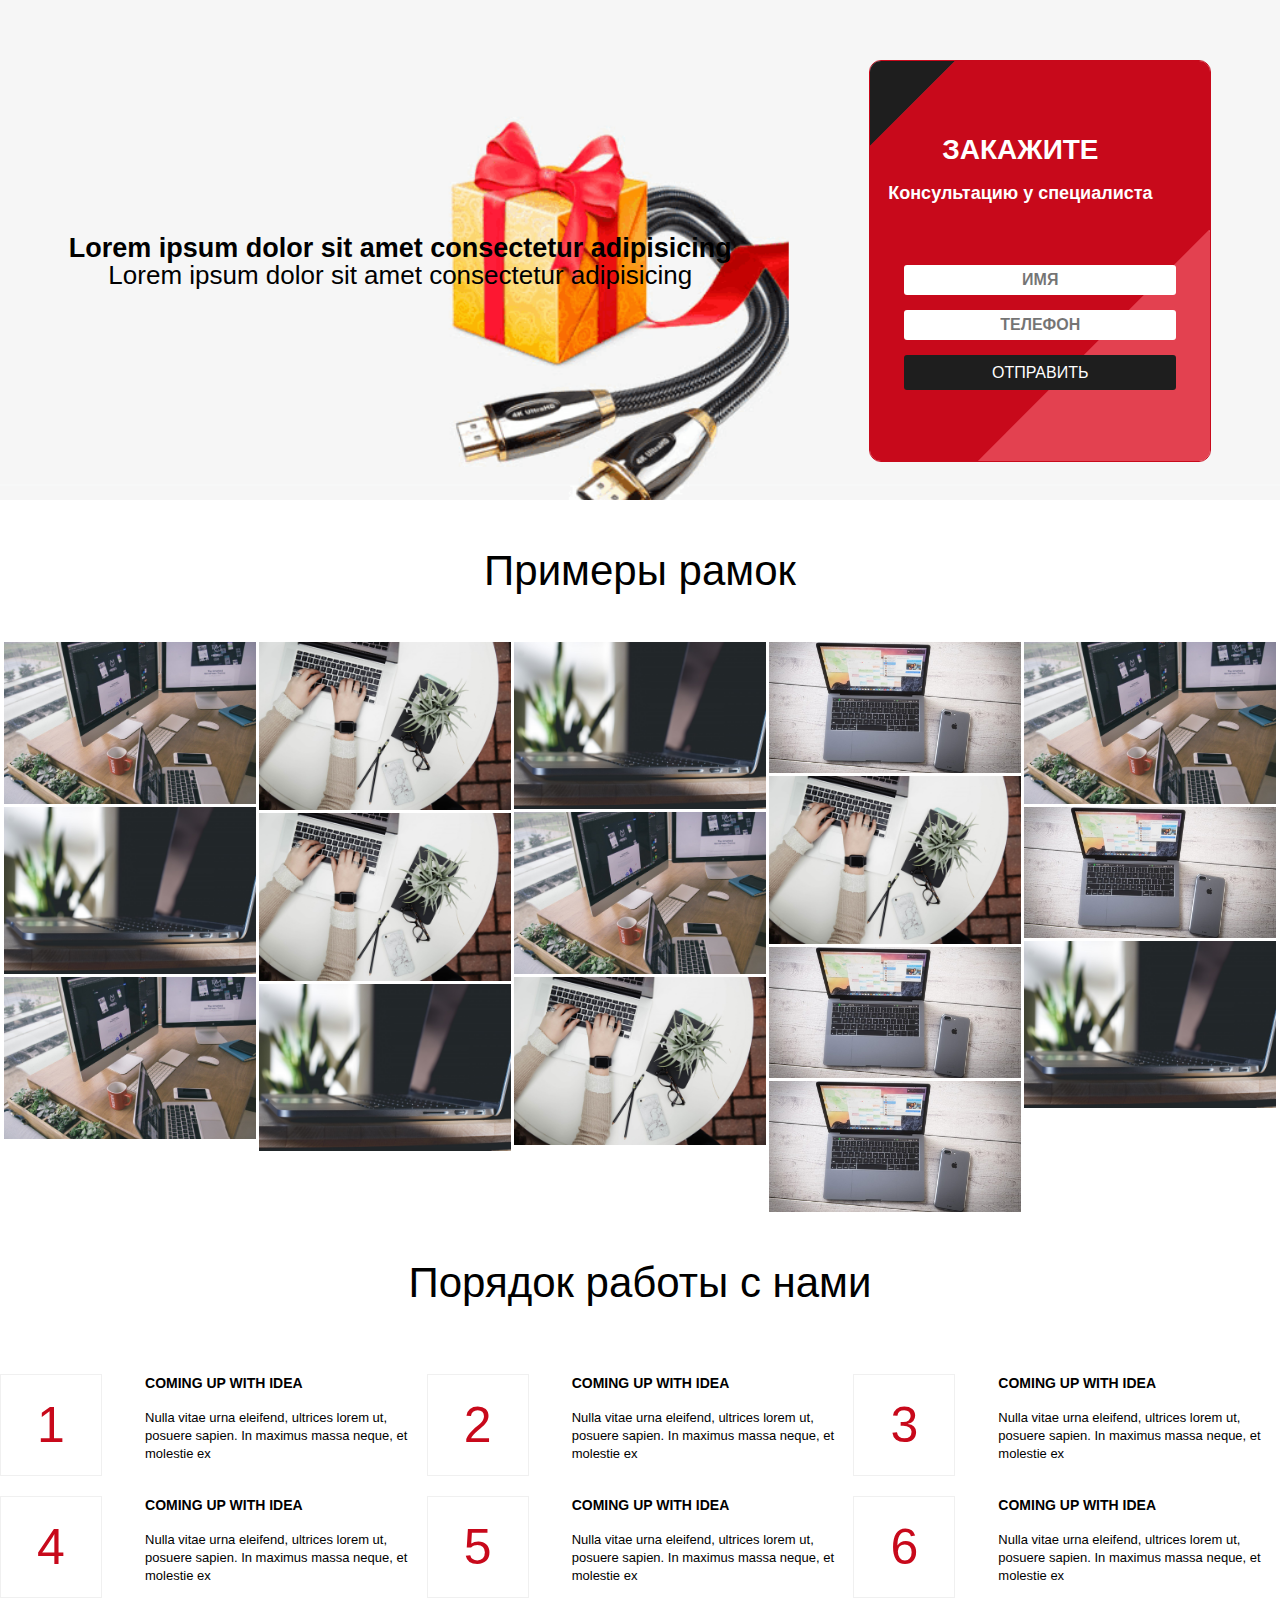
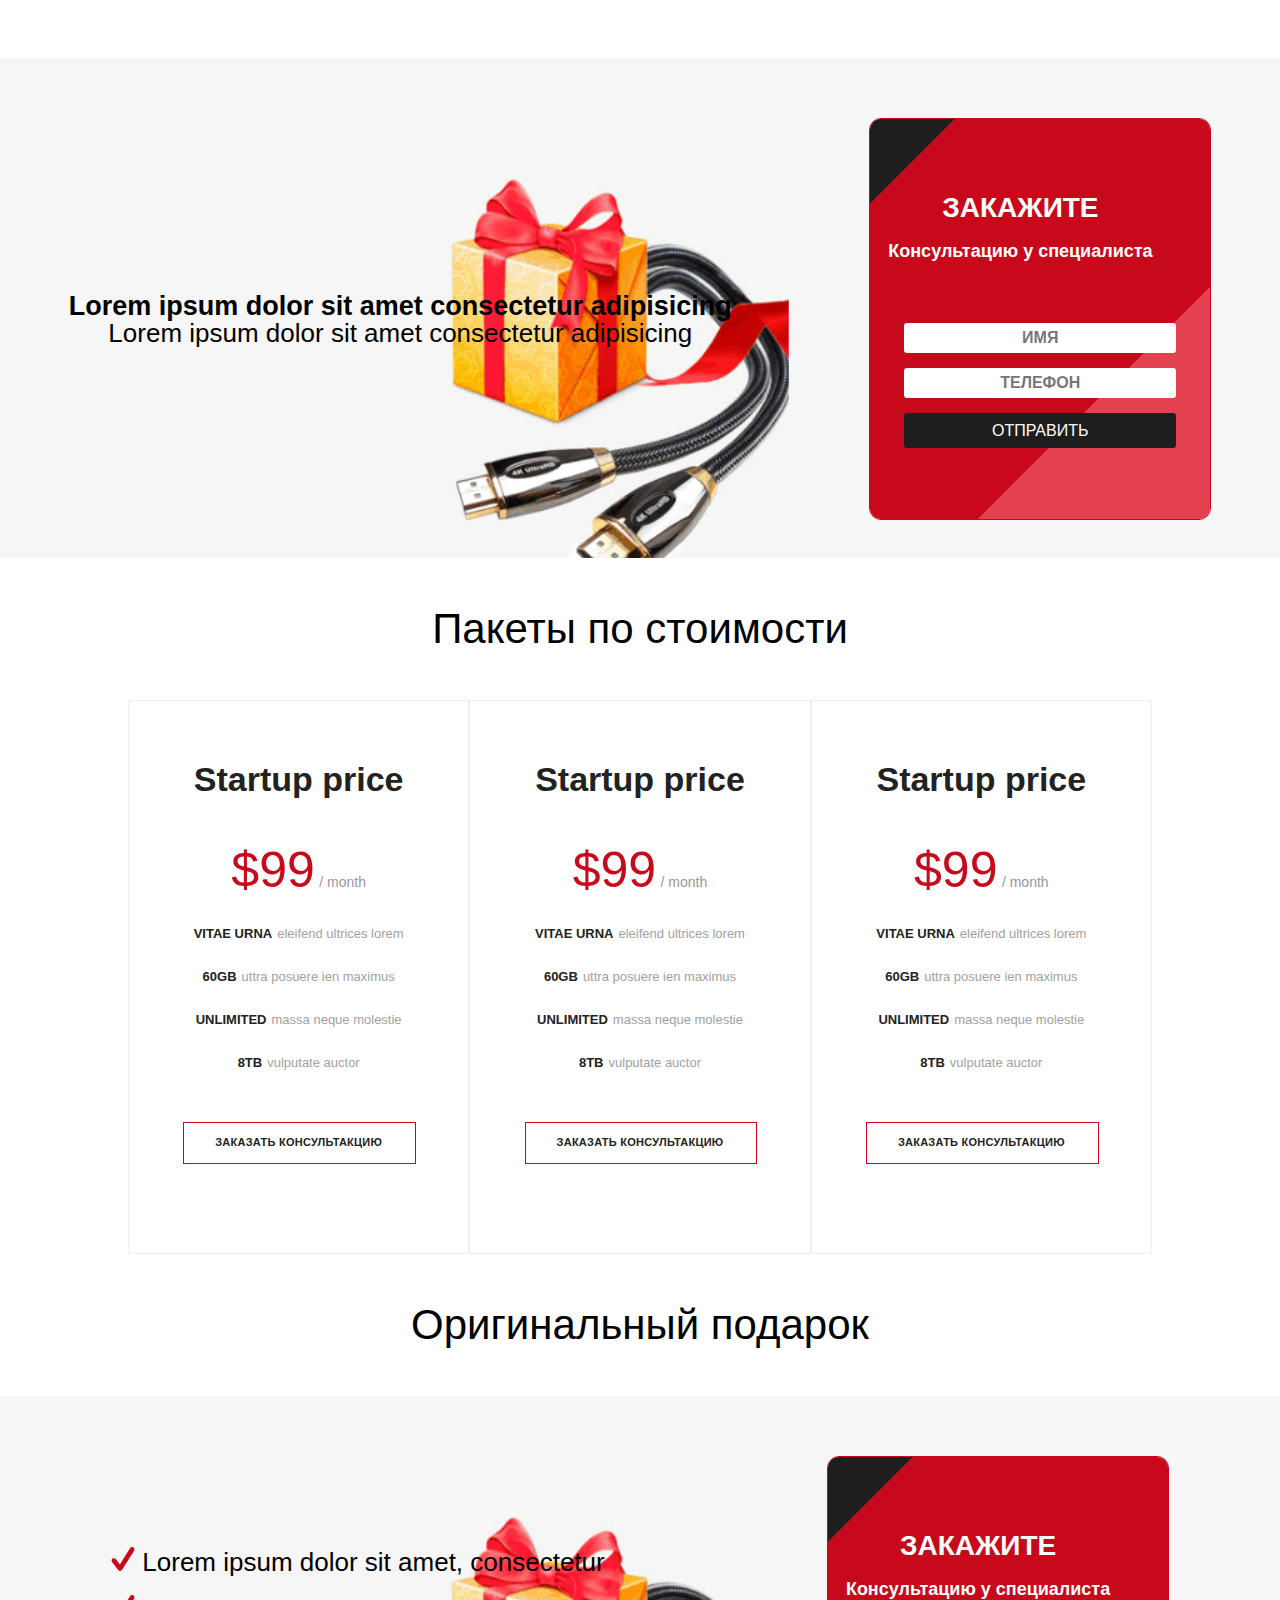
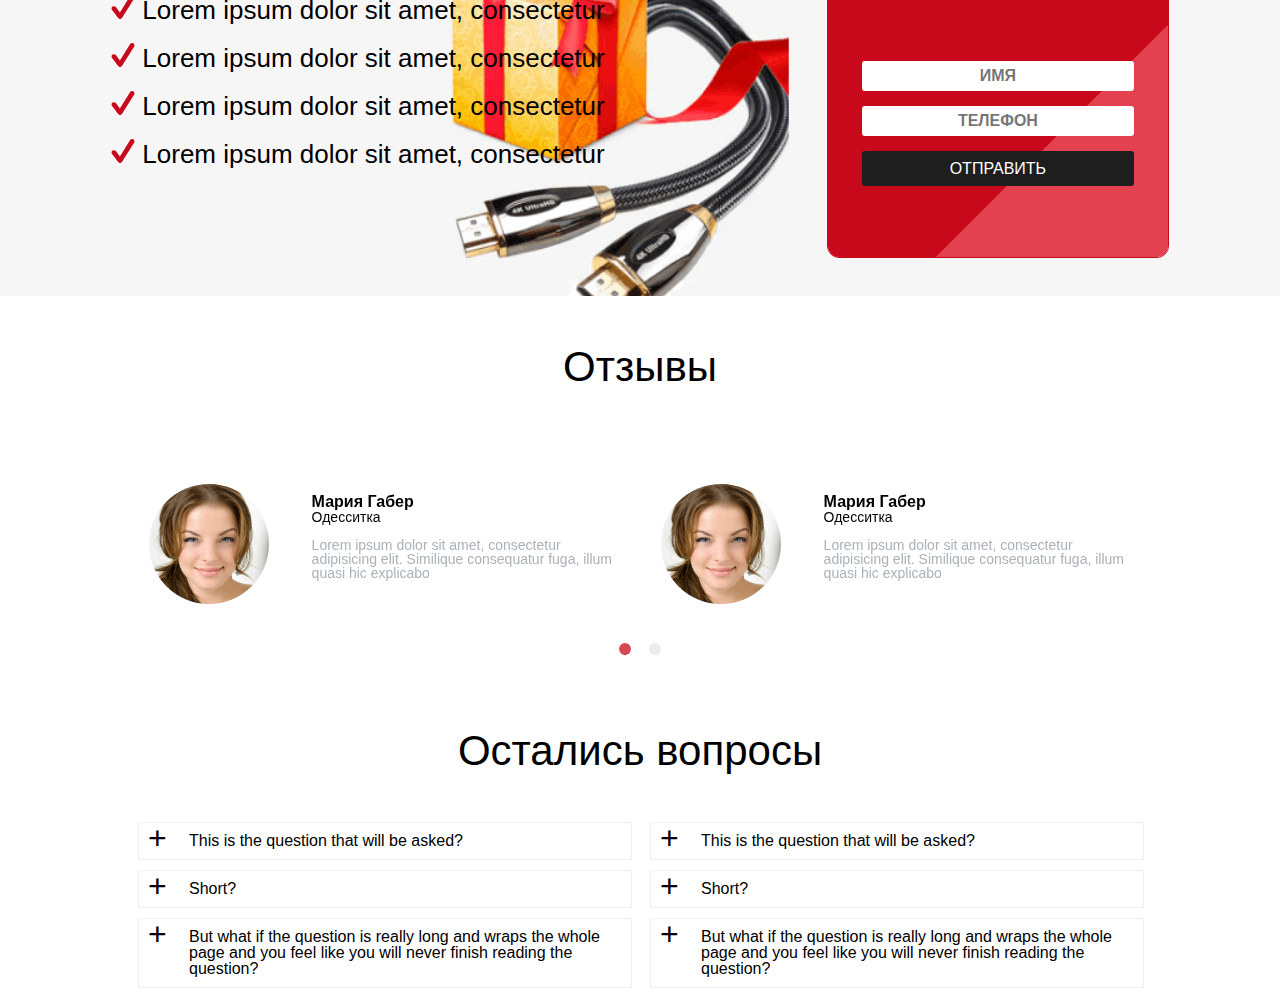
==== commit be2fa498: "fix: buttons" ====
--- a/avtoramka.by/Individual_framework.html
+++ b/avtoramka.by/Individual_framework.html
@@ -6,13 +6,13 @@
     <meta name="viewport" content="width=device-width, initial-scale=1.0">
     <meta http-equiv="X-UA-Compatible" content="ie=edge">
     <title>Индивидуальные рамки</title>
+    <link rel='stylesheet' type="text/css" href='lib/unitegallery/css/unite-gallery.css' type='text/css' />
+    <link rel='stylesheet' type="text/css" href='lib/unitegallery/ug-theme-tiles.js' type='text/css' />
+    <link rel="stylesheet" type="text/css" href="lib/slick/slick.css" />
+    <link rel="stylesheet" type="text/css" href="lib/slick/slick-theme.css" />
     <link rel="stylesheet" type="text/css" href="css/normalize.css">
     <link rel="stylesheet" type="text/css" href="css/reset.css">
     <link rel="stylesheet" type="text/css" href="css/Individual_framework.css">
-    <link rel='stylesheet' type="text/css" href='lib/unitegallery/css/unite-gallery.css' type='text/css' />
-    <link rel='stylesheet' type="text/css" href='lib/unitegallery/ug-theme-tiles.js' type='text/css' />
-    <link rel="stylesheet" type="text/css" href="lib/slick/slick.css"/>
-    <link rel="stylesheet" type="text/css" href="lib/slick/slick-theme.css"/>
 </head>
 
 <body>
@@ -213,7 +213,7 @@
                         <li><span>8Tb</span>vulputate auctor</li>
                     </ul>
                     <div role="button">
-                        <a href="#" class="btn btn-primary" role="button">buy it now</a>
+                        <a href="#" class="btn btn-primary" role="button">Заказать консультакцию</a>
                     </div>
                     <p class="hide-text">* eleifend ultrices lorem uttra posuere sapien maximus massa neque, et molestie
                         ex vulputate auctor</p>
@@ -233,7 +233,7 @@
                         <li><span>8Tb</span>vulputate auctor</li>
                     </ul>
                     <div role="button">
-                        <a href="#" class="btn btn-primary" role="button">buy it now</a>
+                        <a href="#" class="btn btn-primary" role="button">Заказать консультакцию</a>
                     </div>
                     <p class="hide-text">* eleifend ultrices lorem uttra posuere sapien maximus massa neque, et molestie
                         ex vulputate auctor</p>
@@ -253,7 +253,7 @@
                         <li><span>8Tb</span>vulputate auctor</li>
                     </ul>
                     <div role="button">
-                        <a href="#" class="btn btn-primary" role="button">buy it now</a>
+                        <a href="#" class="btn btn-primary" role="button">Заказать консультакцию</a>
                     </div>
                     <p class="hide-text">* eleifend ultrices lorem uttra posuere sapien maximus massa neque, et molestie
                         ex vulputate auctor</p>
@@ -308,113 +308,113 @@
         <h2 class="class_h2">Отзывы</h2>
     </div>
     <div class="reviews-block">
-            <div class="reviews">
-                <div class="review flex">
-                    <div class="review-photo"></div>
-                    <div class="review-info">
-                        <div class="review-author-name">Мария Габер</div>
-                        <div class="review-author-status">Одесситка</div>
-                        <div class="review-text">Lorem ipsum dolor sit amet, consectetur adipisicing elit. Similique
-                            consequatur fuga, illum quasi hic explicabo</div>
-                    </div>
-                </div>
-                <div class="review flex">
-                    <div class="review-photo"></div>
-                    <div class="review-info">
-                        <div class="review-author-name">Мария Габер</div>
-                        <div class="review-author-status">Одесситка</div>
-                        <div class="review-text">Lorem ipsum dolor sit amet, consectetur adipisicing elit. Similique
-                            consequatur fuga, illum quasi hic explicabo</div>
-                    </div>
-                </div>
-                <div class="review flex">
-                    <div class="review-photo"></div>
-                    <div class="review-info">
-                        <div class="review-author-name">Мария Габер</div>
-                        <div class="review-author-status">Одесситка</div>
-                        <div class="review-text">Lorem ipsum dolor sit amet, consectetur adipisicing elit. Similique
-                            consequatur fuga, illum quasi hic explicabo</div>
-                    </div>
-                </div>
-            </div>
-        </div>
+        <div class="reviews">
+            <div class="review flex">
+                <div class="review-photo"></div>
+                <div class="review-info">
+                    <div class="review-author-name">Мария Габер</div>
+                    <div class="review-author-status">Одесситка</div>
+                    <div class="review-text">Lorem ipsum dolor sit amet, consectetur adipisicing elit. Similique
+                        consequatur fuga, illum quasi hic explicabo</div>
+                </div>
+            </div>
+            <div class="review flex">
+                <div class="review-photo"></div>
+                <div class="review-info">
+                    <div class="review-author-name">Мария Габер</div>
+                    <div class="review-author-status">Одесситка</div>
+                    <div class="review-text">Lorem ipsum dolor sit amet, consectetur adipisicing elit. Similique
+                        consequatur fuga, illum quasi hic explicabo</div>
+                </div>
+            </div>
+            <div class="review flex">
+                <div class="review-photo"></div>
+                <div class="review-info">
+                    <div class="review-author-name">Мария Габер</div>
+                    <div class="review-author-status">Одесситка</div>
+                    <div class="review-text">Lorem ipsum dolor sit amet, consectetur adipisicing elit. Similique
+                        consequatur fuga, illum quasi hic explicabo</div>
+                </div>
+            </div>
+        </div>
+    </div>
     <div class="container">
         <h2 class="class_h2">Остались вопросы</h2>
     </div>
     <div class="container">
         <div class="faq_block">
             <div class="content">
-                    <div>
-                        <input type="checkbox" id="question1" name="q" class="questions">
-                        <div class="plus">+</div>
-                        <label for="question1" class="question">
-                            This is the question that will be asked?
-                        </label>
-                        <div class="answers">
-                            What if the answer is really long and wraps the whole page and you never want to finish it
-                            but you have to because its the answer!
-                        </div>
-                    </div>
-
-                    <div>
-                        <input type="checkbox" id="question2" name="q" class="questions">
-                        <div class="plus">+</div>
-                        <label for="question2" class="question">
-                            Short?
-                        </label>
-                        <div class="answers">
-                            short!
-                        </div>
-                    </div>
-
-                    <div>
-                        <input type="checkbox" id="question3" name="q" class="questions">
-                        <div class="plus">+</div>
-                        <label for="question3" class="question">
-                            But what if the question is really long and wraps the whole page and you feel like you will
-                            never finish reading the question?
-                        </label>
-                        <div class="answers">
-                            This is the answer!
-                        </div>
-                    </div>
+                <div>
+                    <input type="checkbox" id="question1" name="q" class="questions">
+                    <div class="plus">+</div>
+                    <label for="question1" class="question">
+                        This is the question that will be asked?
+                    </label>
+                    <div class="answers">
+                        What if the answer is really long and wraps the whole page and you never want to finish it
+                        but you have to because its the answer!
+                    </div>
+                </div>
+
+                <div>
+                    <input type="checkbox" id="question2" name="q" class="questions">
+                    <div class="plus">+</div>
+                    <label for="question2" class="question">
+                        Short?
+                    </label>
+                    <div class="answers">
+                        short!
+                    </div>
+                </div>
+
+                <div>
+                    <input type="checkbox" id="question3" name="q" class="questions">
+                    <div class="plus">+</div>
+                    <label for="question3" class="question">
+                        But what if the question is really long and wraps the whole page and you feel like you will
+                        never finish reading the question?
+                    </label>
+                    <div class="answers">
+                        This is the answer!
+                    </div>
+                </div>
             </div>
             <div class="content">
-                    <div>
-                        <input type="checkbox" id="question4" name="q" class="questions">
-                        <div class="plus">+</div>
-                        <label for="question4" class="question">
-                            This is the question that will be asked?
-                        </label>
-                        <div class="answers">
-                            What if the answer is really long and wraps the whole page and you never want to finish it
-                            but you have to because its the answer!
-                        </div>
-                    </div>
-
-                    <div>
-                        <input type="checkbox" id="question5" name="q" class="questions">
-                        <div class="plus">+</div>
-                        <label for="question5" class="question">
-                            Short?
-                        </label>
-                        <div class="answers">
-                            short!
-                        </div>
-                    </div>
-
-                    <div>
-                        <input type="checkbox" id="question6" name="q" class="questions">
-                        <div class="plus">+</div>
-                        <label for="question6" class="question">
-                            But what if the question is really long and wraps the whole page and you feel like you will
-                            never finish reading the question?
-                        </label>
-                        <div class="answers">
-                            This is the answer!
-                        </div>
-                    </div>
-            </div>    
+                <div>
+                    <input type="checkbox" id="question4" name="q" class="questions">
+                    <div class="plus">+</div>
+                    <label for="question4" class="question">
+                        This is the question that will be asked?
+                    </label>
+                    <div class="answers">
+                        What if the answer is really long and wraps the whole page and you never want to finish it
+                        but you have to because its the answer!
+                    </div>
+                </div>
+
+                <div>
+                    <input type="checkbox" id="question5" name="q" class="questions">
+                    <div class="plus">+</div>
+                    <label for="question5" class="question">
+                        Short?
+                    </label>
+                    <div class="answers">
+                        short!
+                    </div>
+                </div>
+
+                <div>
+                    <input type="checkbox" id="question6" name="q" class="questions">
+                    <div class="plus">+</div>
+                    <label for="question6" class="question">
+                        But what if the question is really long and wraps the whole page and you feel like you will
+                        never finish reading the question?
+                    </label>
+                    <div class="answers">
+                        This is the answer!
+                    </div>
+                </div>
+            </div>
         </div>
     </div>
     <script type='text/javascript' src='http://ajax.googleapis.com/ajax/libs/jquery/1.11.1/jquery.min.js'></script>
--- a/avtoramka.by/css/Individual_framework.css
+++ b/avtoramka.by/css/Individual_framework.css
@@ -1,135 +1,731 @@
-body{font-family:Lato,sans-serif}
-.container{width:80%;margin:0 auto}
-.promotional_offers{position:relative}
-.promotional_offers_bg{background:url(../assets/img/14.-2-1024x435.png) center center;background-repeat:no-repeat;background-size:cover;width:100%;min-height:500px;position:relative}
-.promotional_offers_bg_in{display:flex;justify-content:space-around;flex-wrap:wrap;position:relative;top:60px}
-.promotional_offers_text{display:flex;flex-direction:column;justify-content:center;align-items:center}
-.promotional_offers_span_h1{display:inline-block;font-size:32px;font-weight:900}
-.promotional_offers_span_text{display:inline-block;font-size:26px}
-.offers_window{width:340px;height:400px;border:1px solid #c8091b;overflow:hidden;border-radius:12px;position:relative}
-.black_elem_offers{width:250px;height:60px;background-color:#1e1e1e;transform:rotate(135deg);position:relative;right:112px}
-.red_elem_offers{width:656px;height:300px;background-color:#c8091b;transform:rotate(135deg);position:relative;right:241px}
-.red_lite_elem_offers{width:356px;height:300px;background-color:#e34150;transform:rotate(135deg);position:relative;left:141px;bottom:109px}
-.offers_window_text{position:absolute;top:75px;left:18px;text-align:center}
-.offers_window_form{position:absolute;top:189px;text-align:center}
-.offers_window_text_one{font-size:28px;font-weight:900;font-family:Lato,sans-serif;color:#fff}
-.offers_window_text_two{font-size:18px;font-weight:900;font-family:Lato,sans-serif;color:#fff; margin-top: 20px;}
-.offers_window_input{width:80%;height:30px;border-radius:3px;border:none;outline:0;margin-top:15px;text-align:center;font-weight:900}
-.offers_window_submit{width:80%;height:35px;border-radius:3px;border:none;outline:0;background:#1e1e1e;color:#fff;margin-top:15px;cursor:pointer}
-.class_h2{font-size:42px;width:100%;text-align:center;margin:50px 0}
-.ug-thumb-wrapper.ug-tile.ug-tile-clickable:hover{transform:scale(1.03);transition:.5s}
-.advantages_block{flex-wrap:wrap;margin-bottom:60px}
-.advantages{display:flex;justify-content:center}
-.advantages_numb{position:relative;flex-basis:100px;border:1px solid #f0f0f0;font-size:50px;line-height:2em;font-weight:500;text-align:center;color:#c8091b}
-.advantages_numb_in{flex-basis:426.66px;justify-content:space-between;display:flex;margin-top:20px;margin-right:15px}
-.advantages_numb_h4{font-size:14px;line-height:1.4em;text-align:left;padding-bottom:15px;text-transform:uppercase;font-weight:900}
-.advantages_numb_text{flex-basis:266.66px}
-.advantages_numb_p{font-size:13px;line-height:1.4em;text-align:left;margin-bottom:0}
-.Packages{width:100%}
-.Packages_in{display:flex;flex-basis:1208.72px;justify-content:space-between}
-.packages_cart{flex-basis:297.98px;background:#fff;z-index:2;text-align:center;border:1px solid #f0f0f0;padding:55px 40px 70px;transition:all .35s ease-out;-webkit-transition:all .35s ease-out;-ms-transition:all .35s ease-out}
-.packages_h3{margin:0;color:#222;font-weight:700;text-align:center;font-size:34px;line-height:1.4em;padding-bottom:25px}
-.price-val span{font-size:14px;color:#989898}
-.price-val strong{font-size:50px;line-height:1em;display:inline-block;font-weight:500;color:#c8091b}
-.price-val{padding-bottom:30px}
-.price-item-wrap{position:relative;width:100%;height:510px}
-.price-item{position:relative;flex-basis:297.98px;background:#fff;z-index:2;text-align:center;border:1px solid #f0f0f0;padding:55px 40px 70px;transition:all .35s ease-out;-webkit-transition:all .35s ease-out;-ms-transition:all .35s ease-out}
-.price-item h3{font-size:34px;line-height:1.4em;padding-bottom:25px}
-.price-val{padding-bottom:30px}
-.price-val b,.price-val strong{font-size:50px;line-height:1em;display:inline-block;font-weight:500}
-.price-val span{font-size:14px;color:#989898}
-.price-item ul{padding-bottom:20px}
-.price-item ul li{font-size:13px;color:#a1a1a1;line-height:1.4em;padding-bottom:25px}
-.price-item ul li span{font-weight:700;color:#222;text-transform:uppercase;padding-right:5px}
-.price-item .hide-text{color:#a1a1a1;display:inline-block;position:relative;width:100%;overflow:hidden;visibility:hidden;opacity:0;height:0;transition:all .35s ease-out;-webkit-transition:all .35s ease-out;-ms-transition:all .35s ease-out}
-.hide-more-text{display:inline-block;position:relative;width:100%;overflow:hidden;visibility:hidden;opacity:0;height:0;transition:all .35s ease-out;-webkit-transition:all .35s ease-out;-ms-transition:all .35s ease-out}
-@media (min-width:992px){
-.is-builder .hide-more-text,.is-builder .hide-text,.price-item:hover .hide-more-text,.price-item:hover .hide-text{visibility:visible;opacity:1}
-.is-builder .hide-more-text,.price-item:hover .hide-more-text{margin-bottom:30px;height:70px}
-.is-builder .hide-text,.price-item:hover .hide-text{height:65px;margin-top:30px}
-.is-builder .price-item,.price-item:hover{margin-top:-100px}
-.is-builder .price-item,.price-item:hover{left:0;right:0}
-}
-@media (max-width:992px){
-.price-item-wrap{height:auto}
-.price-item{left:auto;position:relative;right:auto;margin-bottom:50px}
-}
-@media (max-width:766px){
-.price-item{padding:45px 30px 40px}
-.price-item h3{font-size:26px;line-height:1.1em}
-.price-val b,.price-val strong{font-size:40px;line-height:1em}
-}
-.btn-primary{height:50px;line-height:50px;padding:14px 32px;text-align:center;font-size:11px;text-transform:uppercase;font-weight:600;letter-spacing:.25px;color:#222;background:0 0;position:relative;border:0 none;outline:0;transition:all .25s ease-out;-webkit-transition:all .25s ease-out;-ms-transition:all .25s ease-out;text-decoration:none}
-.btn-primary:before{content:'';position:absolute;left:0;top:0;width:100%;height:100%;border:1px solid #222;transform:scale(1.2);-webkit-transform:scale(1.2);-ms-transform:scale(1.2);transform-origin:center center;z-index:5;transition:all .25s ease-out;-webkit-transition:all .25s ease-out;-ms-transition:all .25s ease-out;opacity:0}
-.btn-primary:after{content:'';position:absolute;left:0;top:0;width:100%;height:100%;border:1px solid #c8091b;transform-origin:center center;z-index:5;transition:all .3s ease-out;-webkit-transition:all .3s ease-out;-ms-transition:all .25s ease-out}
-.btn-primary:hover:before{transform:scale(1);-webkit-transform:scale(1);-ms-transform:scale(1);opacity:1}
-.btn-primary:hover:after{transform:scale(.8);-webkit-transform:scale(.8);-ms-transform:scale(.8);opacity:0}
-.btn-primary:hover{color:#c8091b}
-.btn-primary.input-send{border:1px solid #fff}
-.btn-primary.input-send:hover{border-color:#222;color:#fff}
-.btn-primary.input-send.white-b{border-color:#fff;color:#fff}
-.btn-primary.input-send.white-b:hover{color:#222;border-color:#222}
-.gift_list_style li{font-size:26px;margin:20px 0}
-.gift_list_style ::before{content:url(../assets/img/svg/checkmark_83735.svg);width:1.5rem;height:1.5rem;display:inline-block}
-.reviews-block{background-color:#fff;padding:1em;max-width:80%;margin:0 auto}
-.review.flex{display:flex !important;height: 180px;justify-content:space-around;align-items:center}
-.review{outline:0}
-.review-photo{background-image:url(../assets/img/author-photo.jpg);background-repeat:no-repeat;background-position:50%;border-radius:50%;background-size:cover;width:120px;height:120px}
-.review-info{max-width:60%;font-size:14px}
-.review-author-name{font-weight:600;font-size:16px}
-.review-author-status{font-size:14px}
-.review-text{padding:1em 0;color:#abb2b9}
-.faq_block{display:flex}
-.content{width:50%;padding:20px;padding:0 60px 0 0;margin:0 10px}
-.centerplease{margin:0 auto;max-width:270px;font-size:40px}
-.question{position:relative;background:0 0;border:1px solid #f0f0f0;margin:0;padding:10px 10px 10px 50px;display:block;width:100%;cursor:pointer}
-.answers{padding:0 15px;margin:5px 0;height:0;overflow:hidden;z-index:-1;position:relative;opacity:0;-webkit-transition:.7s ease;-moz-transition:.7s ease;-o-transition:.7s ease;transition:.7s ease}
-.questions:checked~.answers{height:auto;opacity:1;padding:15px}
-.plus{position:absolute;margin-left:10px;z-index:5;font-size:2em;line-height:100%;-webkit-user-select:none;-moz-user-select:none;-ms-user-select:none;-o-user-select:none;user-select:none;-webkit-transition:.3s ease;-moz-transition:.3s ease;-o-transition:.3s ease;transition:.3s ease}
-.questions:checked~.plus{-webkit-transform:rotate(45deg);-moz-transform:rotate(45deg);-o-transform:rotate(45deg);transform:rotate(45deg)}
-.questions{display:none}
-@media (max-width:1400px){
-.promotional_offers_span_h1{font-size:27px}
-}
-@media (max-width:1120px){
-.promotional_offers{height:940px}
-.offers_window{position:relative;top:444px}
-.promotional_offers_text{position:relative;top:169px}
-.offers_window_second{top:390px!important}
-.margin_for_reviews{margin-top:210px}
-.gift_list_style{width: 762.47px;text-align: center;}
-.advantages{flex-wrap: wrap;}
-.promotional_offers_text {text-align: center;}
-}
-@media (max-width:900px){
+body {
+    font-family: Lato, sans-serif
+}
+
+.container {
+    width: 80%;
+    margin: 0 auto
+}
+
+.promotional_offers {
+    position: relative
+}
+
+.promotional_offers_bg {
+    background: url(../assets/img/14.-2-1024x435.png) center center;
+    background-repeat: no-repeat;
+    background-size: cover;
+    width: 100%;
+    min-height: 500px;
+    position: relative
+}
+
+.promotional_offers_bg_in {
+    display: flex;
+    justify-content: space-around;
+    flex-wrap: wrap;
+    position: relative;
+    top: 60px
+}
+
+.promotional_offers_text {
+    display: flex;
+    flex-direction: column;
+    justify-content: center;
+    align-items: center
+}
+
+.promotional_offers_span_h1 {
+    display: inline-block;
+    font-size: 32px;
+    font-weight: 900
+}
+
+.promotional_offers_span_text {
+    display: inline-block;
+    font-size: 26px
+}
+
+.offers_window {
+    width: 340px;
+    height: 400px;
+    border: 1px solid #c8091b;
+    overflow: hidden;
+    border-radius: 12px;
+    position: relative
+}
+
+.black_elem_offers {
+    width: 250px;
+    height: 60px;
+    background-color: #1e1e1e;
+    transform: rotate(135deg);
+    position: relative;
+    right: 112px
+}
+
+.red_elem_offers {
+    width: 656px;
+    height: 300px;
+    background-color: #c8091b;
+    transform: rotate(135deg);
+    position: relative;
+    right: 241px
+}
+
+.red_lite_elem_offers {
+    width: 356px;
+    height: 300px;
+    background-color: #e34150;
+    transform: rotate(135deg);
+    position: relative;
+    left: 141px;
+    bottom: 109px
+}
+
+.offers_window_text {
+    position: absolute;
+    top: 75px;
+    left: 18px;
+    text-align: center
+}
+
+.offers_window_form {
+    position: absolute;
+    top: 189px;
+    text-align: center
+}
+
+.offers_window_text_one {
+    font-size: 28px;
+    font-weight: 900;
+    font-family: Lato, sans-serif;
+    color: #fff
+}
+
+.offers_window_text_two {
+    font-size: 18px;
+    font-weight: 900;
+    font-family: Lato, sans-serif;
+    color: #fff;
+    margin-top: 20px;
+}
+
+.offers_window_input {
+    width: 80%;
+    height: 30px;
+    border-radius: 3px;
+    border: none;
+    outline: 0;
+    margin-top: 15px;
+    text-align: center;
+    font-weight: 900
+}
+
+.offers_window_submit {
+    width: 80%;
+    height: 35px;
+    border-radius: 3px;
+    border: none;
+    outline: 0;
+    background: #1e1e1e;
+    color: #fff;
+    margin-top: 15px;
+    cursor: pointer
+}
+
+.class_h2 {
+    font-size: 42px;
+    width: 100%;
+    text-align: center;
+    margin: 50px 0
+}
+
+.ug-thumb-wrapper.ug-tile.ug-tile-clickable:hover {
+    transform: scale(1.03);
+    transition: .5s
+}
+
+.advantages_block {
+    flex-wrap: wrap;
+    margin-bottom: 60px
+}
+
+.advantages {
+    display: flex;
+    justify-content: center
+}
+
+.advantages_numb {
+    position: relative;
+    flex-basis: 100px;
+    border: 1px solid #f0f0f0;
+    font-size: 50px;
+    line-height: 2em;
+    font-weight: 500;
+    text-align: center;
+    color: #c8091b
+}
+
+.advantages_numb_in {
+    flex-basis: 426.66px;
+    justify-content: space-between;
+    display: flex;
+    margin-top: 20px;
+    margin-right: 15px
+}
+
+.advantages_numb_h4 {
+    font-size: 14px;
+    line-height: 1.4em;
+    text-align: left;
+    padding-bottom: 15px;
+    text-transform: uppercase;
+    font-weight: 900
+}
+
+.advantages_numb_text {
+    flex-basis: 266.66px
+}
+
+.advantages_numb_p {
+    font-size: 13px;
+    line-height: 1.4em;
+    text-align: left;
+    margin-bottom: 0
+}
+
+.Packages {
+    width: 100%
+}
+
+.Packages_in {
+    display: flex;
+    flex-basis: 1208.72px;
+    justify-content: space-between
+}
+
+.packages_cart {
+    flex-basis: 297.98px;
+    background: #fff;
+    z-index: 2;
+    text-align: center;
+    border: 1px solid #f0f0f0;
+    padding: 55px 40px 70px;
+    transition: all .35s ease-out;
+    -webkit-transition: all .35s ease-out;
+    -ms-transition: all .35s ease-out
+}
+
+.packages_h3 {
+    margin: 0;
+    color: #222;
+    font-weight: 700;
+    text-align: center;
+    font-size: 34px;
+    line-height: 1.4em;
+    padding-bottom: 25px
+}
+
+.price-val span {
+    font-size: 14px;
+    color: #989898
+}
+
+.price-val strong {
+    font-size: 50px;
+    line-height: 1em;
+    display: inline-block;
+    font-weight: 500;
+    color: #c8091b
+}
+
+.price-val {
+    padding-bottom: 30px
+}
+
+.price-item-wrap {
+    position: relative;
+    width: 100%;
+    height: 510px
+}
+
+.price-item {
+    position: relative;
+    flex-basis: 297.98px;
+    background: #fff;
+    z-index: 2;
+    text-align: center;
+    border: 1px solid #f0f0f0;
+    padding: 55px 40px 70px;
+    transition: all .35s ease-out;
+    -webkit-transition: all .35s ease-out;
+    -ms-transition: all .35s ease-out
+}
+
+.price-item h3 {
+    font-size: 34px;
+    line-height: 1.4em;
+    padding-bottom: 25px
+}
+
+.price-val {
+    padding-bottom: 30px
+}
+
+.price-val b,
+.price-val strong {
+    font-size: 50px;
+    line-height: 1em;
+    display: inline-block;
+    font-weight: 500
+}
+
+.price-val span {
+    font-size: 14px;
+    color: #989898
+}
+
+.price-item ul {
+    padding-bottom: 20px
+}
+
+.price-item ul li {
+    font-size: 13px;
+    color: #a1a1a1;
+    line-height: 1.4em;
+    padding-bottom: 25px
+}
+
+.price-item ul li span {
+    font-weight: 700;
+    color: #222;
+    text-transform: uppercase;
+    padding-right: 5px
+}
+
+.price-item .hide-text {
+    color: #a1a1a1;
+    display: inline-block;
+    position: relative;
+    width: 100%;
+    overflow: hidden;
+    visibility: hidden;
+    opacity: 0;
+    height: 0;
+    transition: all .35s ease-out;
+    -webkit-transition: all .35s ease-out;
+    -ms-transition: all .35s ease-out
+}
+
+.hide-more-text {
+    display: inline-block;
+    position: relative;
+    width: 100%;
+    overflow: hidden;
+    visibility: hidden;
+    opacity: 0;
+    height: 0;
+    transition: all .35s ease-out;
+    -webkit-transition: all .35s ease-out;
+    -ms-transition: all .35s ease-out
+}
+
+@media (min-width:992px) {
+
+    .is-builder .hide-more-text,
+    .is-builder .hide-text,
+    .price-item:hover .hide-more-text,
+    .price-item:hover .hide-text {
+        visibility: visible;
+        opacity: 1
+    }
+
+    .is-builder .hide-more-text,
+    .price-item:hover .hide-more-text {
+        margin-bottom: 30px;
+        height: 70px
+    }
+
+    .is-builder .hide-text,
+    .price-item:hover .hide-text {
+        height: 65px;
+        margin-top: 30px
+    }
+
+    .is-builder .price-item,
+    .price-item:hover {
+        margin-top: -100px
+    }
+
+    .is-builder .price-item,
+    .price-item:hover {
+        left: 0;
+        right: 0
+    }
+}
+
+@media (max-width:992px) {
+    .price-item-wrap {
+        height: auto
+    }
+
+    .price-item {
+        left: auto;
+        position: relative;
+        right: auto;
+        margin-bottom: 50px
+    }
+}
+
+@media (max-width:766px) {
+    .price-item {
+        padding: 45px 30px 40px
+    }
+
+    .price-item h3 {
+        font-size: 26px;
+        line-height: 1.1em
+    }
+
+    .price-val b,
+    .price-val strong {
+        font-size: 40px;
+        line-height: 1em
+    }
+}
+
+.btn-primary {
+    height: 50px;
+    line-height: 50px;
+    padding: 14px 32px;
+    text-align: center;
+    font-size: 11px;
+    text-transform: uppercase;
+    font-weight: 600;
+    letter-spacing: .25px;
+    color: #222;
+    background: 0 0;
+    position: relative;
+    border: 0 none;
+    outline: 0;
+    transition: all .25s ease-out;
+    -webkit-transition: all .25s ease-out;
+    -ms-transition: all .25s ease-out;
+    text-decoration: none
+}
+
+.btn-primary:before {
+    content: '';
+    position: absolute;
+    left: 0;
+    top: 0;
+    width: 100%;
+    height: 100%;
+    border: 1px solid #222;
+    transform: scale(1.2);
+    -webkit-transform: scale(1.2);
+    -ms-transform: scale(1.2);
+    transform-origin: center center;
+    z-index: 5;
+    transition: all .25s ease-out;
+    -webkit-transition: all .25s ease-out;
+    -ms-transition: all .25s ease-out;
+    opacity: 0
+}
+
+.btn-primary:after {
+    content: '';
+    position: absolute;
+    left: 0;
+    top: 0;
+    width: 100%;
+    height: 100%;
+    border: 1px solid #c8091b;
+    transform-origin: center center;
+    z-index: 5;
+    transition: all .3s ease-out;
+    -webkit-transition: all .3s ease-out;
+    -ms-transition: all .25s ease-out
+}
+
+.btn-primary:hover:before {
+    transform: scale(1);
+    -webkit-transform: scale(1);
+    -ms-transform: scale(1);
+    opacity: 1
+}
+
+.btn-primary:hover:after {
+    transform: scale(.8);
+    -webkit-transform: scale(.8);
+    -ms-transform: scale(.8);
+    opacity: 0
+}
+
+.btn-primary:hover {
+    color: #c8091b
+}
+
+.btn-primary.input-send {
+    border: 1px solid #fff
+}
+
+.btn-primary.input-send:hover {
+    border-color: #222;
+    color: #fff
+}
+
+.btn-primary.input-send.white-b {
+    border-color: #fff;
+    color: #fff
+}
+
+.btn-primary.input-send.white-b:hover {
+    color: #222;
+    border-color: #222
+}
+
+.gift_list_style li {
+    font-size: 26px;
+    margin: 20px 0
+}
+
+.gift_list_style ::before {
+    content: url(../assets/img/svg/checkmark_83735.svg);
+    width: 1.5rem;
+    height: 1.5rem;
+    display: inline-block
+}
+
+.reviews-block {
+    background-color: #fff;
+    padding: 1em;
+    max-width: 80%;
+    margin: 0 auto
+}
+
+.review.flex {
+    display: flex !important;
+    height: 180px;
+    justify-content: space-around;
+    align-items: center
+}
+
+.review {
+    outline: 0
+}
+
+.review-photo {
+    background-image: url(../assets/img/author-photo.jpg);
+    background-repeat: no-repeat;
+    background-position: 50%;
+    border-radius: 50%;
+    background-size: cover;
+    width: 120px;
+    height: 120px
+}
+
+.review-info {
+    max-width: 60%;
+    font-size: 14px
+}
+
+.review-author-name {
+    font-weight: 600;
+    font-size: 16px
+}
+
+.review-author-status {
+    font-size: 14px
+}
+
+.review-text {
+    padding: 1em 0;
+    color: #abb2b9
+}
+.slick-dots li.slick-active button:before
+{
+    opacity: .75;
+    color: #c8091b;
+    width: 20px;
+}
+.slick-dots li button:before
+{
+    font-family: 'slick';
+    font-size: 50px;
+    line-height: 20px;
+
+    position: absolute;
+    top: 0;
+    left: 0;
+
+    width: 20px;
+    height: 20px;
+
+    content: '•';
+    text-align: center;
+
+    opacity: .25;
+    color: #ABB2B9;
+
+    -webkit-font-smoothing: antialiased;
+    -moz-osx-font-smoothing: grayscale;
+}
+
+.faq_block {
+    display: flex
+}
+
+.content {
+    width: 50%;
+    padding: 20px;
+    padding: 0 60px 0 0;
+    margin: 0 10px
+}
+
+.centerplease {
+    margin: 0 auto;
+    max-width: 270px;
+    font-size: 40px
+}
+
+.question {
+    position: relative;
+    background: 0 0;
+    border: 1px solid #f0f0f0;
+    margin: 0;
+    padding: 10px 10px 10px 50px;
+    display: block;
+    width: 100%;
+    cursor: pointer
+}
+
+.answers {
+    padding: 0 15px;
+    margin: 5px 0;
+    height: 0;
+    overflow: hidden;
+    z-index: -1;
+    position: relative;
+    opacity: 0;
+    -webkit-transition: .7s ease;
+    -moz-transition: .7s ease;
+    -o-transition: .7s ease;
+    transition: .7s ease
+}
+
+.questions:checked~.answers {
+    height: auto;
+    opacity: 1;
+    padding: 15px
+}
+
+.plus {
+    position: absolute;
+    margin-left: 10px;
+    z-index: 5;
+    font-size: 2em;
+    line-height: 100%;
+    -webkit-user-select: none;
+    -moz-user-select: none;
+    -ms-user-select: none;
+    -o-user-select: none;
+    user-select: none;
+    -webkit-transition: .3s ease;
+    -moz-transition: .3s ease;
+    -o-transition: .3s ease;
+    transition: .3s ease
+}
+
+.questions:checked~.plus {
+    -webkit-transform: rotate(45deg);
+    -moz-transform: rotate(45deg);
+    -o-transform: rotate(45deg);
+    transform: rotate(45deg)
+}
+
+.questions {
+    display: none
+}
+
+@media (max-width:1400px) {
+    .promotional_offers_span_h1 {
+        font-size: 27px
+    }
+}
+
+@media (max-width:1120px) {
+    .promotional_offers {
+        height: 940px
+    }
+
+    .offers_window {
+        position: relative;
+        top: 444px
+    }
+
+    .promotional_offers_text {
+        position: relative;
+        top: 169px
+    }
+
+    .offers_window_second {
+        top: 390px !important
+    }
+
+    .margin_for_reviews {
+        margin-top: 210px
+    }
+
+    .gift_list_style {
+        width: 762.47px;
+        text-align: center;
+    }
+
+    .advantages {
+        flex-wrap: wrap;
+    }
+
+    .promotional_offers_text {
+        text-align: center;
+    }
+}
+
+@media (max-width:900px) {
     .Packages_in {
         flex-wrap: wrap;
         justify-content: center;
     }
+
     .faq_block {
         flex-wrap: wrap;
         justify-content: center;
     }
+
     .gift_list_style {
         width: 100%;
     }
+
     .class_h2 {
         font-size: 35px;
     }
 }
-@media (max-width: 500px){
+
+@media (max-width: 500px) {
     .review-photo {
         display: none;
     }
-    }
-
-@media (max-width: 414px){
+}
+
+@media (max-width: 414px) {
     .promotional_offers {
         height: 1045px;
     }
-    }
-@media (max-width: 375px){
-.promotional_offers {
-    height: 1040px;
-}
+}
+
+@media (max-width: 375px) {
+    .promotional_offers {
+        height: 1040px;
+    }
 }